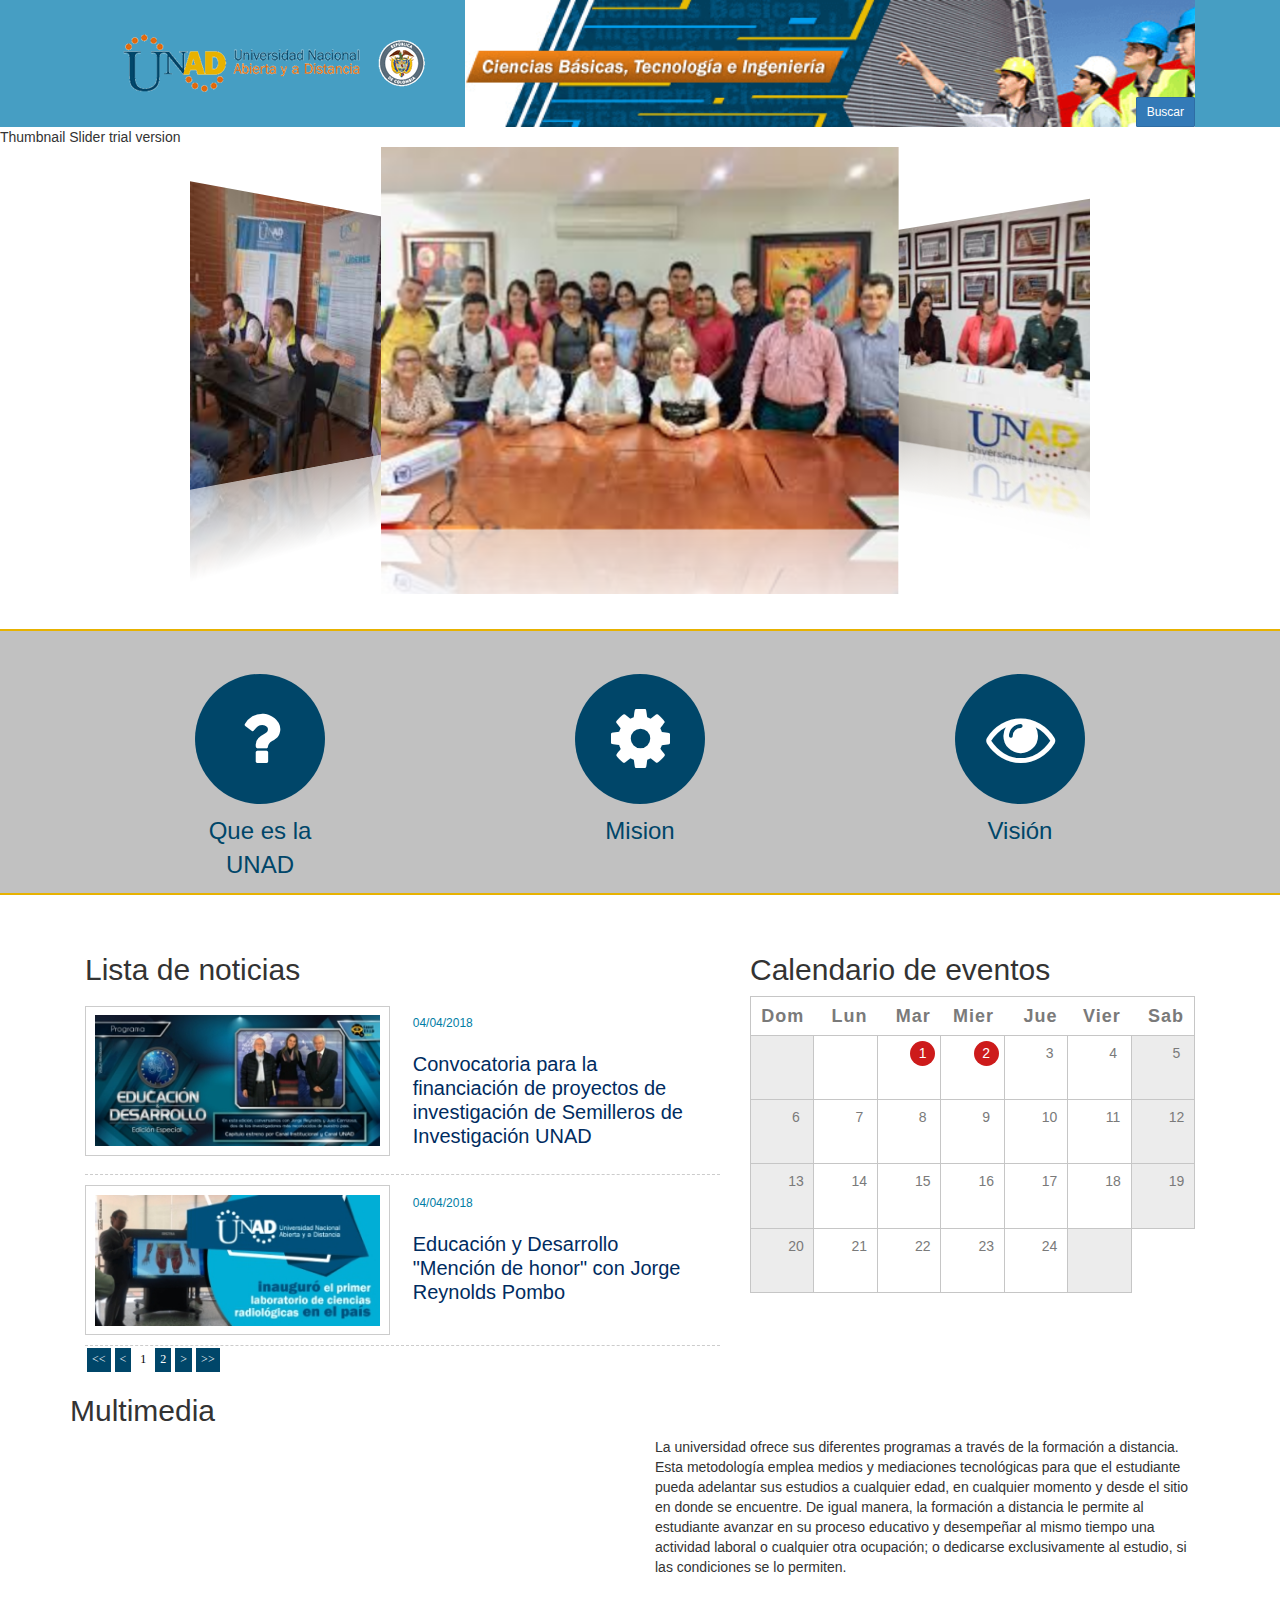
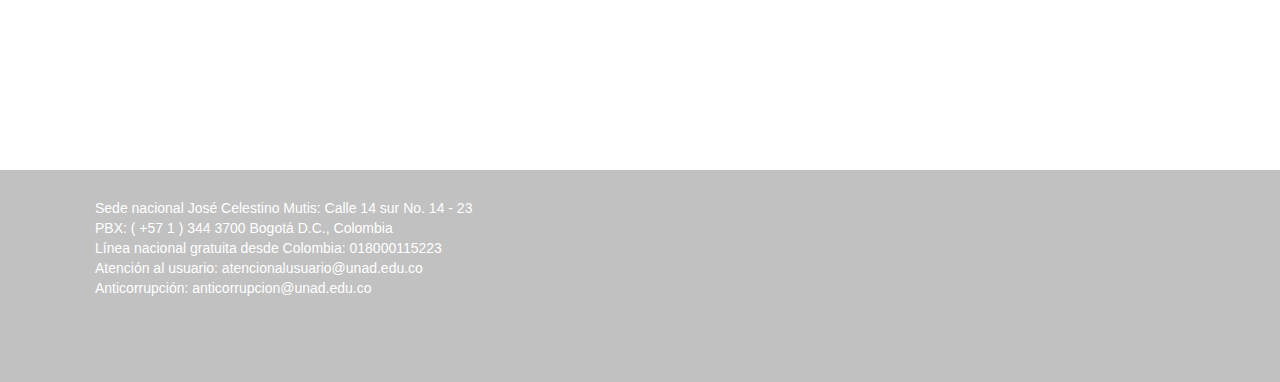
==== index.html @ 23622962 "cargar informacion" ====
﻿<!DOCTYPE html>
<html lang="en">

  <head>

    <meta charset="utf-8">
    <meta name="viewport" content="width=device-width, initial-scale=1, shrink-to-fit=no">
    <meta name="description" content="">
    <meta name="author" content="">
     <link rel="icon" href="img/favicon.ico">

    <link href="css/bootstrap.min.css" rel="stylesheet" />
    <link href="css/thumbnail-slider.css" rel="stylesheet" />
    <link href="css/style.css" rel="stylesheet" />

      <link href="css/cakendario.css" rel="stylesheet" />
    <link href="css/font-awesome.min.css" rel="stylesheet" />      
    <title>Unad informacion</title>
      
       
  </head>
 
  <body class="">
      <section class="encabezado">
          <div class="container">
              <div class="col-md-4">
                  <img src="img/logoUNAD.png" />
              </div>
              <div class="col-md-8">
                  <div class="cienciasB">
                      <div class="buscador">
                          <div class="search">
                              <input type="text" class="form-control input-sm" maxlength="64" placeholder="Buscar" />
                              <button type="submit" class="btn btn-primary btn-sm">Buscar</button>
                          </div>
                      </div>

                  </div>
                 
              </div>
          </div>
      </section> 
      <div id="thumbnail-slider">
          <div class="inner">
              <ul>
                  <li>
                      <a class="thumb" href="img/2.jpg"></a>                      
                  </li>
                  <li>
                      <a class="thumb" href="img/11.jpg"></a>
                  </li>
                  <li>
                      <a class="thumb" href="img/5.jpg"></a>
                  </li>
                  <li>
                      <a class="thumb" href="img/8.jpg"></a>
                  </li>                  
              </ul>
          </div>
      </div>
      <div class="accesosRapidos">
        <div class="container">
            <div class="col-md-4">
                <div class="item">
                    <div class="circulos">
                        <i class="fa fa-question"></i>
                    </div>
                    <span>Que es la UNAD</span>
                </div>
            </div>
            <div class="col-md-4">
                <div class="item">
                    <div class="circulos">
                        <i class="fa fa-cog"></i>
                    </div>
                    <span>Mision</span>
                </div>
            </div>
            <div class="col-md-4">
                <div class="item">
                    <div class="circulos">
                        <i class="fa fa-eye"></i>
                    </div>
                    <span>Visión</span>
                </div>
            </div>

        </div>
      </div>
      <div class="noticias">
          <div class="container">
           
              <div class="col-md-7">
                  <h2>Lista de noticias</h2>
                  <div id="paging_container2" class="">
                      <ul class="alt_content content">
                              <li class="dfwp-item">
                                  <div class="item-paginado">
                                      <a class="link-img-container" href="">
                                          <img src="img/3.jpg" />

                                      </a>
                                      <div class="desc-item-paginate">
                                          <span class="date-item-pag">04/04/2018</span>
                                          <a href="">
                                              <h2 class="title-article">Convocatoria para la financiación de proyectos de investigación de Semilleros de Investigación UNAD</h2>
                                          </a>
                                      </div>
                                  </div>
                              </li>
                              <li class="dfwp-item">
                                  <div class="item-paginado">
                                      <a class="link-img-container" href="">
                                          <img src="img/1.jpg" />

                                      </a>
                                      <div class="desc-item-paginate">
                                          <span class="date-item-pag">04/04/2018</span>
                                          <a href="">
                                              <h2 class="title-article">Educación y Desarrollo "Mención de honor" con Jorge Reynolds Pombo</h2>
                                          </a>
                                      </div>
                                  </div>
                              </li>
                          <li class="dfwp-item">
                              <div class="item-paginado">
                                  <a class="link-img-container" href="">
                                      <img src="img/6.jpg" />

                                  </a>
                                  <div class="desc-item-paginate">
                                      <span class="date-item-pag">04/04/2018</span>
                                      <a href="">
                                          <h2 class="title-article">Educación y Desarrollo "Mención de Honor" a Hernando Bernal Alarcón - Segundo capítulo</h2>
                                      </a>
                                  </div>
                              </div>
                          </li>
                          </ul>                      
                   <div class="page_navigation"></div>
               

                  </div>
                
              </div>
              <div class="col-md-5">
                  <h2>Calendario de eventos</h2>
                  <section id="modal">
                      <div class="wrapper">
                          <div class="content">
                              <div class="close"></div>
                              <div class="box"></div>
                          </div>
                      </div>
                  </section>
                  <section id="calendar" class="collectonme">
                      <div id="day-labels">
                          <div class="label">Dom</div>
                          <div class="label">Lun</div>
                          <div class="label">Mar</div>
                          <div class="label">Mier</div>
                          <div class="label">Jue</div>
                          <div class="label">Vier</div>
                          <div class="label">Sab</div>
                      </div>
                      <div id="one" class="week">
                          <div class="day noDate"></div>
                          <div class="day noDate"></div>
                          <div class="day">
                              <span class="date today">1</span>
                              <div class="surprise">
                                  <h2>Dias de evento</h2>
                                  <p>Descripcción evento</p>
                                  <a class="button" href="/" target="_blank">ver Evento</a>
                              </div>

                          </div>
                          <div class="day">
                              <span class="date today">2</span>
                              <div class="surprise">
                                  <h2>Dias de evento</h2>
                                  <p>Descripcción evento</p>
                                  <a class="button" href="/" target="_blank">Ver Evento</a>
                              </div>
                          </div>
                          <div class="day">
                              <span class="date">3</span>                            
                          </div>
                          <div class="day">
                              <span class="date">4</span>
                             
                          </div>
                          <div class="day">
                              <span class="date">5</span>                             
                          </div>
                      </div>
                      <div id="two" class="week">
                          <div class="day">
                              <span class="date">6</span>
                              <div class="surprise">
                                  <h2>Dias de evento</h2>
                                  <p>Descripcción evento</p>
                                  <a class="button" href="/" target="_blank">Ver Evento</a>
                              </div>
                          </div>
                          <div class="day">
                              <span class="date">7</span>
                              
                          </div>
                          <div class="day">
                              <span class="date">8</span>                             
                          </div>
                          <div class="day">
                              <span class="date">9</span>
                              <div class="surprise">
                                  <h2>Dias de evento</h2>
                                  <p>Descripcción evento</p>
                                  <a class="button" href="/" target="_blank">Ver Evento</a>
                              </div>
                          </div>
                          <div class="day">
                              <span class="date">10</span>
                              <div class="surprise">
                                  <h2>Dias de evento</h2>
                                  <p>Descripcción evento</p>
                                  <a class="button" href="/" target="_blank">Ver Evento</a>
                              </div>
                          </div>
                          <div class="day">
                              <span class="date">11</span>
                             
                          </div>
                          <div class="day">
                              <span class="date">12</span>
                            
                          </div>
                      </div>
                      <div id="three" class="week">
                          <div class="day">
                              <span class="date">13</span>
                             
                          </div>
                          <div class="day">
                              <span class="date">14</span>
                           
                          </div>
                          <div class="day">
                              <span class="date">15</span>
                            
                          </div>
                          <div class="day">
                              <span class="date">16</span>                             
                          </div>
                          <div class="day">
                              <span class="date">17</span>
                              <div class="surprise">
                                  <h2>Dias de evento</h2>
                                  <p>Descripcción evento</p>
                                  <a class="button" href="/" target="_blank">Ver Evento</a>
                              </div>
                          </div>
                          <div class="day">
                              <span class="date">18</span>
                            
                          </div>
                          <div class="day">
                              <span class="date">19</span>
                             
                          </div>
                      </div>
                      <div id="four" class="week">
                          <div class="day">
                              <span class="date">20</span>
                            
                          </div>
                          <div class="day">
                              <span class="date">21</span>
                          </div>
                          <div class="day">
                              <span class="date">22</span>
                          </div>
                          <div class="day">
                              <span class="date">23</span>
                          </div>
                          <div class="day">
                              <span class="date">24</span>
                          </div>
                         
                          <div class="day noDate"></div>
                      </div>
                  </section>
                  <div id="bottom" class="collectonme"></div>
              </div>
          </div>
      </div>

      <section class="video">
          <div class="container">

              <div class="video">
                  <h2>Multimedia</h2>
                  <div class="col-md-6">                     
                      <div class="embed-responsive embed-responsive-16by9">
                          <iframe width="560" height="315" src="https://www.youtube.com/embed/EOxxKouk0tg" frameborder="0" allow="autoplay; encrypted-media" allowfullscreen></iframe>
                      </div>
                  </div>
                  <div class="col-md-6">
                      <div class="embed-responsive embed-responsive-16by9">
                          <p>
                              La universidad ofrece sus diferentes programas a través de la formación a distancia. Esta metodología emplea medios y mediaciones tecnológicas para que el estudiante pueda adelantar sus estudios a cualquier edad, en cualquier momento y desde el sitio en donde se encuentre.

                              De igual manera, la formación a distancia le permite al estudiante avanzar en su proceso educativo y desempeñar al mismo tiempo una actividad laboral o cualquier otra ocupación; o dedicarse exclusivamente al estudio, si las condiciones se lo permiten.
                          </p>
                      </div>
                  </div>
              </div>
          </div>
      </section>
     <footer>
        <div class="container">
           
            <div class="col-md-7">
                <div class="footContactTextES">
                    <p>Sede nacional José Celestino Mutis: Calle 14 sur No. 14 - 23</p>
                    <p>PBX:<a style="color:#FFF;" href="tel:+5713443700"> ( +57 1 ) 344 3700</a> Bogotá D.C., Colombia</p>
                    <p>Línea nacional gratuita desde Colombia: <a style="color:#FFF;" href="tel:018000115223">018000115223</a></p>
                    <p>Atención al usuario: atencionalusuario@unad.edu.co</p>
                    <p>Anticorrupción: anticorrupcion@unad.edu.co</p>
                </div>
            </div>
            <div class="col-md-5">
                <iframe src="https://www.google.com/maps/embed?pb=!1m18!1m12!1m3!1d3977.047825039889!2d-74.09976548584297!3d4.585438243924465!2m3!1f0!2f0!3f0!3m2!1i1024!2i768!4f13.1!3m3!1m2!1s0x8e3f98e1003987bd%3A0xc1c38a35fe03bf87!2sUniversidad+Nacional+Abierta+y+a+Distancia+-+Sede+Jos%C3%A9+Celestino+Mutis!5e0!3m2!1ses!2sco!4v1523311015147" frameborder="0" style="border:0" allowfullscreen></iframe>
            </div>
        </div>
     </footer>

      <script src="js/jquery-1.9.1.js"></script>   
      <script src="js/bootstrap.min.js"></script>
      <script src="js/thumbnail-slider.js"></script>
      <script src="js/jquery.pajinate.js"></script>
      <script src="js/less.js"></script>
      <script>
          $(document).ready(function () {
              $('#paging_container2').pajinate();


          });

          $(document).ready(function () {
              $('#paging_container2').pajinate({
                  items_per_page : 2,
                  nav_label_first: '<<',
                  nav_label_last: '>>',
                  nav_label_prev: '<',
                  nav_label_next: '>'
              });
          });




          var d = new Date();
          var todaysDate = d.getDate();
          var target = $('#calendar .week .day .date');

          target.each(function () {
              var day = $(this).html();
              if (todaysDate == day) {
                  $(this).addClass('today');
              }
              if (todaysDate < day) {
                  $(this).parent().addClass('future');
              }
              if (todaysDate >= day) {
                  $(this).parent().addClass('past')
              }
          });

          // handle clicks on days

          $('.day').click(function () {
              if ($(this).hasClass('future')) {
                  $('#modal').addClass('active');
                  $('#modal .wrapper .content .box').html("<h2>Naughty, naughty.</h2> <p>You can't look early! Check back on that day to see what I've left for you.</p>");
              }
              if ($(this).hasClass('past')) {
                  var content = $(this).children('.surprise').html();
                  $('#modal').addClass('active');
                  $('#modal .wrapper .content .box').html('');
                  $('#modal .wrapper .content .box').html(content);
              }
          })

          // close modal

          $('.close').click(function () {
              var ultimateParent = $(this).parent().parent().parent();
              ultimateParent.addClass('moveOut');
              setTimeout(function () {
                  ultimateParent.removeClass('moveOut').removeClass('active');
              }, 250);
          })

          // snow effect customizations

          $(document).snowfall({ flakeCount: 100, collection: '.collectonme', maxSpeed: 10 });
      </script>
      
</body>

</html>
---- css/thumbnail-slider.css ----
/* http://www.menucool.com/jquery-slider */

#thumbnail-slider {
    margin:0 auto; /*center-aligned*/
    width:100%;
    max-width:900px;
    padding:0;
    box-sizing:border-box;
    position:relative;
    -webkit-user-select: none;
    user-select:none;
}

#thumbnail-slider div.inner {    
    /*the followings should not be changed */
    position:relative;
    overflow:hidden;
    padding:0;
    margin:0;
}
 
#thumbnail-slider div.inner ul {    
    /*the followings should not be changed */
    white-space:nowrap;
    position:relative;
    left:0; top:0;
    list-style:none;
    font-size:0;
    padding:0;
    margin:0;
    float:left!important;
    width:auto!important;
    height:auto!important;
}

#thumbnail-slider ul li {
    display:inline-block;
    margin-top:20px;
    margin-bottom:90px;
    margin-left:-30px; margin-right:-30px; /* Spacing between thumbs*/
    -webkit-transform:scale(0.9);
    transform:scale(0.9); /*Note: The scale down will increase the spacing between slides. You can set negative margins as did above to roll back the spacing. */
    -webkit-transition:-webkit-transform 0.5s;
    transition:transform 0.5s;
    box-sizing:content-box;
    text-align:center;
    vertical-align:middle;
    padding:0;
    position:relative;
    list-style:none;
    backface-visibility:hidden;
    
	/*-webkit-filter: grayscale(100%);
	filter: grayscale(100%);*/
    
}

#thumbnail-slider ul li.active {
    -webkit-transform:scale(1.15); 
    transform:scale(1.15); /*Note: if scale is greater than 1, the margin-top and margin-bottom in the selector "#thumbnail-slider li" must be set with a sufficient value so the enlarged image will be shown within the margins.*/
    background-color:transparent;
    
	/*-webkit-filter: initial;
	filter: initial;*/
}

#thumbnail-slider .thumb {
    width:100%;
    height: 100%;
    background-size:contain;
    background-repeat:no-repeat;
    background-position:center center;
    display:block;
    position:absolute;
    font-size:0;
    cursor:inherit;
    -webkit-box-reflect: below 0px -webkit-gradient(linear, left top, left bottom, from(transparent), color-stop(70%, transparent), to(rgba(255,255,255,0.4)));
    transition:all linear 0.4s;
}


/*-- Start 3D --*/
    #thumbnail-slider .thumb {
        -webkit-transform: perspective(500px) translateX(1px) translateZ(-30px) rotateY(30deg);
        transform: perspective(500px) translateX(1px) translateZ(-30px) rotateY(30deg);
    }

    #thumbnail-slider .active .thumb {
        -webkit-transform: translateX(0px) translateZ(0px) rotateY(0deg); 
        transform: translateX(0px) translateZ(0px) rotateY(0deg); 
    }

    #thumbnail-slider li.active ~ li .thumb {
        -webkit-transform: perspective(500px) translateX(-1px) translateZ(-30px) rotateY(-30deg); 
        transform: perspective(500px) translateX(-1px) translateZ(-30px) rotateY(-30deg); 
    }
/*-- End 3D --*/

/* --------- navigation controls ------- */   
/* The nav id should be: slider id + ("-prev", "-next", and "-pause-play") */

#thumbnail-slider-pause-play {display:none;} /*.pause*/
#thumbnail-slider-prev, #thumbnail-slider-next {display:none;}
---- css/style.css ----
﻿#search {
    float: right;
    margin-top: 9px;
    width: 250px;
}

.search {
   bottom: 5px;
    padding: 5px 0;
    width: 230px;
    height: 30px;
    position: absolute;
    right: 15px;
    line-height: 22px;
}

    .search input {
        position: absolute;
        width: 0px;
        float: Left;
        margin-left: 210px;
        -webkit-transition: all 0.7s ease-in-out;
        -moz-transition: all 0.7s ease-in-out;
        -o-transition: all 0.7s ease-in-out;
        transition: all 0.7s ease-in-out;
        height: 30px;
        line-height: 18px;
        padding: 0 2px 0 2px;
        border-radius:1px;
    }

        .search:hover input, .search input:focus {
            width: 200px;
            margin-left: 0px;
        }

.btn {
    height: 30px;
    position: absolute;
    right: 0;
    top: 5px;
    border-radius:1px;
}


section.encabezado {
    background: #469ec3;
}

section.encabezado img {
    padding: 30px;
}
section.encabezado .buscador {
    padding: 30px;
}

section.encabezado .cienciasB{
background-image: url('../img/superiorcienciasbasicas_1_1.png');
    background-position: center left;
    background-repeat: no-repeat;
    background-size: cover;
        background-size: cover;
    height: 127px;
}


.accesosRapidos .container .item {
    width: 50%;
    margin: 0 auto;
}


.accesosRapidos .container .item .circulos {
    width: 130px;
    height: 130px;
    background: #004669;
    border-radius: 50%;
    color: #fff;
    margin: 0 auto;
}
.accesosRapidos .container .item .circulos:hover{
    background:#e7b200;
}
.accesosRapidos .container .item i.fa {
   font-size: 69px;
    margin: 0 auto;
    display: block;
    text-align: center;
    top: 30px;
    position: relative;
}

.accesosRapidos .container .item i.fa:hover {
    -webkit-transform: scale(1.3);
    -ms-transform: scale(1.3);
    transform: scale(1.3);
}

.accesosRapidos .container .item span {
      font-size: 24px;
    margin: 0 auto;
    display: block;
    text-align: center;
    color: #004669;
    padding: 10px 0px;
}
.accesosRapidos .container .item span:hover{
    color: #e7b200;
}


.accesosRapidos {
    padding: 43px 0px 0px 0px;
    background: #c1c1c1;
    margin-bottom: 38px;
    border-top: 2px solid #e7b200;
    border-bottom: 2px solid #e7b200;
    margin-top: 35px;
}

/**********************Noticias**********************/
ul.alt_content {
    margin: 0px;
    padding: 0px;
        list-style: none;
}
  

.item-paginado {
    width: 100%;
    border-bottom: dashed 1pt #ccc;
    padding: 10px 0%;
}

a.link-img-container {
    width:48%;
    display: inline-block;
    vertical-align: top;
    padding: 1%;
    border: solid #ccc 1pt;
    position: relative;
    height: 150px;
    max-height: 150px;
    overflow: hidden;
}

a.link-img-container img {
    max-width: 94%;
    max-height: 94%;
    position: absolute;
    margin: auto;
    left: 0;
    right: 0;
    top: 0;
    bottom: 0;
}

.desc-item-paginate {
    width: 50%;
    display: inline-block;
    padding: 1% 3%;
}

.desc-item-paginate span.date-item-pag {
    color: #007DA5;
    font-size: 12px;
}

h2.title-article {
    font-size: 20px;
    width: 100%;
    display: block;
    line-height: 1.2;
    color: #002C5F;
}


.page_navigation , .alt_page_navigation{
	padding-bottom: 10px;
}

.page_navigation a, .alt_page_navigation a{
	padding:3px 5px;
	margin:2px;
	color:white;
	text-decoration:none;
	float: left;
	font-family: Tahoma;
	font-size: 12px;
	background-color:#004669;
}
.active_page{
	background-color:white !important;
	color:black !important;
}	
/**************************************************/
footer {
    background: #c1c1c1;
        margin-top: 30px;
}

.footContactTextES p {
    margin: 0px;
    color: #fff;
    font-weight: 500;
}

.footContactTextES {
    padding: 28px 10px;
}

footer iframe {
    width: 100%;
    height: 207px;
    padding: 20px;
}
---- css/cakendario.css ----
﻿#modal {
  position: fixed;
  z-index: 1;
  top: -100%;
  left: 0;
  height: 100%;
  width: 100%;
  background: rgba(48, 93, 212, 0.9);
}
#modal .wrapper {
  height: 100%;
  width: 100%;
  display: table;
}
#modal .wrapper .content {
  display: table-cell;
  vertical-align: middle;
  position: relative;
  height: 100%;
  width: 100%;
}
#modal .wrapper .content .close {
  position: absolute;
  height: 50px;
  width: 50px;
  top: 15px;
  right: 15px;
  transform: rotate(45deg);
}
#modal .wrapper .content .close:before {
  content: '';
  display: block;
  position: absolute;
  left: 50%;
  margin-left: -1px;
  height: 0%;
  width: 2px;
  background: rgba(255, 255, 255, 0.7);
}
#modal .wrapper .content .close:after {
  content: '';
  display: block;
  position: absolute;
  top: 50%;
  margin-top: -1px;
  width: 0%;
  height: 2px;
  background: rgba(255, 255, 255, 0.7);
}
#modal .wrapper .content .box {
  padding: 50px;
  width: 500px;
  max-width: 100%;
  background: white;
  border-radius: 5px;
  margin: 0 auto;
  transform: scale(0);
}
#modal .wrapper .content .box h2 {
  font-size: 25px;
  line-height: 35px;
  font-weight: 300;
  margin-bottom: 25px;
}
#modal .wrapper .content .box p {
  font-size: 16px;
  line-height: 22px;
  margin-bottom: 25px;
}
#modal .wrapper .content .box p:last-of-type {
  margin-bottom: 0;
}
#modal .wrapper .content .box a.button {
  display: inline-block;
  padding: 15px;
  color: white;
  text-decoration: none;
  background-color: #305dd4;
  border-radius: 5px;
  margin-top: 25px;
  box-shadow: inset 0 0 0 #1b3883;
  transition: .25s ease-in-out;
}
#modal .wrapper .content .box a.button:hover {
  box-shadow: inset 500px 0 0 #1b3883;
}
#modal.active {
  top: 0%;
  animation: fadeIn .25s ease-in-out;
}
#modal.active.moveOut {
  animation: fadeOut .25s ease-in-out;
}
#modal.active .wrapper .content .box {
  -webkit-animation: scaleUp 750ms .25s linear both;
  animation: scaleUp 750ms .25s linear both;
}
#modal.active .wrapper .content .close:before {
  height: 100%;
  transition: .25s .5s ease-in-out;
}
#modal.active .wrapper .content .close:after {
  width: 100%;
  transition: .25s .25s ease-in-out;
}
#modal.active .wrapper .content .close:hover {
  cursor: pointer;
}
#modal.active .wrapper .content .close:hover:before, #modal.active .wrapper .content .close:hover:after {
  transition: .25s 0s ease-in-out;
  background: white;
}

#calendar {
  width: 800px;
  max-width: 100%;
  margin: 0 auto;
  border-top: 1px solid #c6c6c6;
  border-left: 1px solid #c6c6c6;
  position: relative;
  z-index: 0;
}
#calendar #day-labels {
  width: 100%;
  border-bottom: 1px solid #c6c6c6;
  border-right: 1px solid #c6c6c6;
  overflow: auto;
}
#calendar #day-labels .label {
  width: 14.285714286%;
  float: left;
  text-align: right;
  padding: 10px;
  font-size: 18px;
  letter-spacing: 1px;
  color: #7a7a7a;
  background: rgba(255, 255, 255, 0.95);
}
#calendar .week {
  width: 100%;
  overflow: hidden;
}
#calendar .week .day {
  width: 14.285714286%;
  padding-bottom: 14.285714286%;
  border-right: 1px solid #c6c6c6;
  border-bottom: 1px solid #c6c6c6;
  height: 0px;
  float: left;
  position: relative;
  background: rgba(255, 255, 255, 0.95);
}
#calendar .week .day .date {
  display: block;
  position: absolute;
  top: 5px;
  right: 5px;
  border-radius: 100%;
  height: 25px;
  width: 25px;
  text-align: center;
  line-height: 25px;
  font-size: 14px;
  color: #7a7a7a;
}
#calendar .week .day .date.today {
  color: white;
  background: #cd1b1b;
}
#calendar .week .day .surprise {
  display: none;
}
#calendar .week .day#christmas-day {
  text-align: center;
}
#calendar .week .day#christmas-day svg {
  height: 100%;
  fill: #348834;
}
#calendar .week .day#christmas-day:hover svg {
  fill: #cfdef4;
}
#calendar .week .day.past {
  background-image: url(http://www.designcouch.com/assets/images/christmaspresent11.svg);
  background-size: 30%;
  background-repeat: no-repeat;
  background-position: center center;
}
#calendar .week .day.past#christmas-day {
  background-image: none;
}
#calendar .week .day:first-of-type, #calendar .week .day:last-of-type {
  background-color: rgba(235, 235, 235, 0.95);
}
#calendar .week .day:first-of-type.noDate:hover, #calendar .week .day:last-of-type.noDate:hover {
  background-color: rgba(235, 235, 235, 0.95);
  cursor: default;
}
#calendar .week .day:hover {
  background-color: #305dd4;
  cursor: pointer;
}
#calendar .week .day:hover.noDate {
  background: rgba(255, 255, 255, 0.95);
  cursor: default;
}
#calendar .week .day:hover .date {
  color: #cfdef4;
}
#calendar .week .day:hover .date.today {
  background: #cfdef4;
  color: #305dd4;
}

#bottom {
  position: fixed !important;
  height: 0;
  width: 100%;
  bottom: 0;
  left: 0;
}

@keyframes fadeIn {
  0% {
    top: 0%;
    opacity: 0;
  }
  100% {
    opacity: 1;
  }
}
@keyframes fadeOut {
  0% {
    opacity: 1;
  }
  100% {
    opacity: 0;
  }
}
@-webkit-keyframes scaleUp {
  0% {
    -webkit-transform: matrix3d(0, 0, 0, 0, 0, 0, 0, 0, 0, 0, 1, 0, 0, 0, 0, 1);
    transform: matrix3d(0, 0, 0, 0, 0, 0, 0, 0, 0, 0, 1, 0, 0, 0, 0, 1);
  }
  3.2% {
    -webkit-transform: matrix3d(0.345, 0.098, 0, 0, 0.065, 0.345, 0, 0, 0, 0, 1, 0, 0, 0, 0, 1);
    transform: matrix3d(0.345, 0.098, 0, 0, 0.065, 0.345, 0, 0, 0, 0, 1, 0, 0, 0, 0, 1);
  }
  4.5% {
    -webkit-transform: matrix3d(0.485, 0.163, 0, 0, 0.107, 0.485, 0, 0, 0, 0, 1, 0, 0, 0, 0, 1);
    transform: matrix3d(0.485, 0.163, 0, 0, 0.107, 0.485, 0, 0, 0, 0, 1, 0, 0, 0, 0, 1);
  }
  6.41% {
    -webkit-transform: matrix3d(0.673, 0.242, 0, 0, 0.158, 0.673, 0, 0, 0, 0, 1, 0, 0, 0, 0, 1);
    transform: matrix3d(0.673, 0.242, 0, 0, 0.158, 0.673, 0, 0, 0, 0, 1, 0, 0, 0, 0, 1);
  }
  9.01% {
    -webkit-transform: matrix3d(0.88, 0.288, 0, 0, 0.188, 0.88, 0, 0, 0, 0, 1, 0, 0, 0, 0, 1);
    transform: matrix3d(0.88, 0.288, 0, 0, 0.188, 0.88, 0, 0, 0, 0, 1, 0, 0, 0, 0, 1);
  }
  12.71% {
    -webkit-transform: matrix3d(1.064, 0.241, 0, 0, 0.159, 1.064, 0, 0, 0, 0, 1, 0, 0, 0, 0, 1);
    transform: matrix3d(1.064, 0.241, 0, 0, 0.159, 1.064, 0, 0, 0, 0, 1, 0, 0, 0, 0, 1);
  }
  13.51% {
    -webkit-transform: matrix3d(1.087, 0.221, 0, 0, 0.146, 1.087, 0, 0, 0, 0, 1, 0, 0, 0, 0, 1);
    transform: matrix3d(1.087, 0.221, 0, 0, 0.146, 1.087, 0, 0, 0, 0, 1, 0, 0, 0, 0, 1);
  }
  17.92% {
    -webkit-transform: matrix3d(1.139, 0.105, 0, 0, 0.07, 1.139, 0, 0, 0, 0, 1, 0, 0, 0, 0, 1);
    transform: matrix3d(1.139, 0.105, 0, 0, 0.07, 1.139, 0, 0, 0, 0, 1, 0, 0, 0, 0, 1);
  }
  18.92% {
    -webkit-transform: matrix3d(1.137, 0.082, 0, 0, 0.055, 1.137, 0, 0, 0, 0, 1, 0, 0, 0, 0, 1);
    transform: matrix3d(1.137, 0.082, 0, 0, 0.055, 1.137, 0, 0, 0, 0, 1, 0, 0, 0, 0, 1);
  }
  25.23% {
    -webkit-transform: matrix3d(1.075, -0.001, 0, 0, -0.001, 1.075, 0, 0, 0, 0, 1, 0, 0, 0, 0, 1);
    transform: matrix3d(1.075, -0.001, 0, 0, -0.001, 1.075, 0, 0, 0, 0, 1, 0, 0, 0, 0, 1);
  }
  29.03% {
    -webkit-transform: matrix3d(1.032, -0.015, 0, 0, -0.01, 1.032, 0, 0, 0, 0, 1, 0, 0, 0, 0, 1);
    transform: matrix3d(1.032, -0.015, 0, 0, -0.01, 1.032, 0, 0, 0, 0, 1, 0, 0, 0, 0, 1);
  }
  31.43% {
    -webkit-transform: matrix3d(1.012, -0.017, 0, 0, -0.011, 1.012, 0, 0, 0, 0, 1, 0, 0, 0, 0, 1);
    transform: matrix3d(1.012, -0.017, 0, 0, -0.011, 1.012, 0, 0, 0, 0, 1, 0, 0, 0, 0, 1);
  }
  34.63% {
    -webkit-transform: matrix3d(0.994, -0.014, 0, 0, -0.01, 0.994, 0, 0, 0, 0, 1, 0, 0, 0, 0, 1);
    transform: matrix3d(0.994, -0.014, 0, 0, -0.01, 0.994, 0, 0, 0, 0, 1, 0, 0, 0, 0, 1);
  }
  40.14% {
    -webkit-transform: matrix3d(0.985, -0.007, 0, 0, -0.005, 0.985, 0, 0, 0, 0, 1, 0, 0, 0, 0, 1);
    transform: matrix3d(0.985, -0.007, 0, 0, -0.005, 0.985, 0, 0, 0, 0, 1, 0, 0, 0, 0, 1);
  }
  56.46% {
    -webkit-transform: matrix3d(1, 0.001, 0, 0, 0.001, 1, 0, 0, 0, 0, 1, 0, 0, 0, 0, 1);
    transform: matrix3d(1, 0.001, 0, 0, 0.001, 1, 0, 0, 0, 0, 1, 0, 0, 0, 0, 1);
  }
  62.36% {
    -webkit-transform: matrix3d(1.002, 0.001, 0, 0, 0, 1.002, 0, 0, 0, 0, 1, 0, 0, 0, 0, 1);
    transform: matrix3d(1.002, 0.001, 0, 0, 0, 1.002, 0, 0, 0, 0, 1, 0, 0, 0, 0, 1);
  }
  81.48% {
    -webkit-transform: matrix3d(1, 0, 0, 0, 0, 1, 0, 0, 0, 0, 1, 0, 0, 0, 0, 1);
    transform: matrix3d(1, 0, 0, 0, 0, 1, 0, 0, 0, 0, 1, 0, 0, 0, 0, 1);
  }
  84.68% {
    -webkit-transform: matrix3d(1, 0, 0, 0, 0, 1, 0, 0, 0, 0, 1, 0, 0, 0, 0, 1);
    transform: matrix3d(1, 0, 0, 0, 0, 1, 0, 0, 0, 0, 1, 0, 0, 0, 0, 1);
  }
  100% {
    -webkit-transform: matrix3d(1, 0, 0, 0, 0, 1, 0, 0, 0, 0, 1, 0, 0, 0, 0, 1);
    transform: matrix3d(1, 0, 0, 0, 0, 1, 0, 0, 0, 0, 1, 0, 0, 0, 0, 1);
  }
}
@keyframes scaleUp {
  0% {
    -webkit-transform: matrix3d(0, 0, 0, 0, 0, 0, 0, 0, 0, 0, 1, 0, 0, 0, 0, 1);
    transform: matrix3d(0, 0, 0, 0, 0, 0, 0, 0, 0, 0, 1, 0, 0, 0, 0, 1);
  }
  3.2% {
    -webkit-transform: matrix3d(0.345, 0.098, 0, 0, 0.065, 0.345, 0, 0, 0, 0, 1, 0, 0, 0, 0, 1);
    transform: matrix3d(0.345, 0.098, 0, 0, 0.065, 0.345, 0, 0, 0, 0, 1, 0, 0, 0, 0, 1);
  }
  4.5% {
    -webkit-transform: matrix3d(0.485, 0.163, 0, 0, 0.107, 0.485, 0, 0, 0, 0, 1, 0, 0, 0, 0, 1);
    transform: matrix3d(0.485, 0.163, 0, 0, 0.107, 0.485, 0, 0, 0, 0, 1, 0, 0, 0, 0, 1);
  }
  6.41% {
    -webkit-transform: matrix3d(0.673, 0.242, 0, 0, 0.158, 0.673, 0, 0, 0, 0, 1, 0, 0, 0, 0, 1);
    transform: matrix3d(0.673, 0.242, 0, 0, 0.158, 0.673, 0, 0, 0, 0, 1, 0, 0, 0, 0, 1);
  }
  9.01% {
    -webkit-transform: matrix3d(0.88, 0.288, 0, 0, 0.188, 0.88, 0, 0, 0, 0, 1, 0, 0, 0, 0, 1);
    transform: matrix3d(0.88, 0.288, 0, 0, 0.188, 0.88, 0, 0, 0, 0, 1, 0, 0, 0, 0, 1);
  }
  12.71% {
    -webkit-transform: matrix3d(1.064, 0.241, 0, 0, 0.159, 1.064, 0, 0, 0, 0, 1, 0, 0, 0, 0, 1);
    transform: matrix3d(1.064, 0.241, 0, 0, 0.159, 1.064, 0, 0, 0, 0, 1, 0, 0, 0, 0, 1);
  }
  13.51% {
    -webkit-transform: matrix3d(1.087, 0.221, 0, 0, 0.146, 1.087, 0, 0, 0, 0, 1, 0, 0, 0, 0, 1);
    transform: matrix3d(1.087, 0.221, 0, 0, 0.146, 1.087, 0, 0, 0, 0, 1, 0, 0, 0, 0, 1);
  }
  17.92% {
    -webkit-transform: matrix3d(1.139, 0.105, 0, 0, 0.07, 1.139, 0, 0, 0, 0, 1, 0, 0, 0, 0, 1);
    transform: matrix3d(1.139, 0.105, 0, 0, 0.07, 1.139, 0, 0, 0, 0, 1, 0, 0, 0, 0, 1);
  }
  18.92% {
    -webkit-transform: matrix3d(1.137, 0.082, 0, 0, 0.055, 1.137, 0, 0, 0, 0, 1, 0, 0, 0, 0, 1);
    transform: matrix3d(1.137, 0.082, 0, 0, 0.055, 1.137, 0, 0, 0, 0, 1, 0, 0, 0, 0, 1);
  }
  25.23% {
    -webkit-transform: matrix3d(1.075, -0.001, 0, 0, -0.001, 1.075, 0, 0, 0, 0, 1, 0, 0, 0, 0, 1);
    transform: matrix3d(1.075, -0.001, 0, 0, -0.001, 1.075, 0, 0, 0, 0, 1, 0, 0, 0, 0, 1);
  }
  29.03% {
    -webkit-transform: matrix3d(1.032, -0.015, 0, 0, -0.01, 1.032, 0, 0, 0, 0, 1, 0, 0, 0, 0, 1);
    transform: matrix3d(1.032, -0.015, 0, 0, -0.01, 1.032, 0, 0, 0, 0, 1, 0, 0, 0, 0, 1);
  }
  31.43% {
    -webkit-transform: matrix3d(1.012, -0.017, 0, 0, -0.011, 1.012, 0, 0, 0, 0, 1, 0, 0, 0, 0, 1);
    transform: matrix3d(1.012, -0.017, 0, 0, -0.011, 1.012, 0, 0, 0, 0, 1, 0, 0, 0, 0, 1);
  }
  34.63% {
    -webkit-transform: matrix3d(0.994, -0.014, 0, 0, -0.01, 0.994, 0, 0, 0, 0, 1, 0, 0, 0, 0, 1);
    transform: matrix3d(0.994, -0.014, 0, 0, -0.01, 0.994, 0, 0, 0, 0, 1, 0, 0, 0, 0, 1);
  }
  40.14% {
    -webkit-transform: matrix3d(0.985, -0.007, 0, 0, -0.005, 0.985, 0, 0, 0, 0, 1, 0, 0, 0, 0, 1);
    transform: matrix3d(0.985, -0.007, 0, 0, -0.005, 0.985, 0, 0, 0, 0, 1, 0, 0, 0, 0, 1);
  }
  56.46% {
    -webkit-transform: matrix3d(1, 0.001, 0, 0, 0.001, 1, 0, 0, 0, 0, 1, 0, 0, 0, 0, 1);
    transform: matrix3d(1, 0.001, 0, 0, 0.001, 1, 0, 0, 0, 0, 1, 0, 0, 0, 0, 1);
  }
  62.36% {
    -webkit-transform: matrix3d(1.002, 0.001, 0, 0, 0, 1.002, 0, 0, 0, 0, 1, 0, 0, 0, 0, 1);
    transform: matrix3d(1.002, 0.001, 0, 0, 0, 1.002, 0, 0, 0, 0, 1, 0, 0, 0, 0, 1);
  }
  81.48% {
    -webkit-transform: matrix3d(1, 0, 0, 0, 0, 1, 0, 0, 0, 0, 1, 0, 0, 0, 0, 1);
    transform: matrix3d(1, 0, 0, 0, 0, 1, 0, 0, 0, 0, 1, 0, 0, 0, 0, 1);
  }
  84.68% {
    -webkit-transform: matrix3d(1, 0, 0, 0, 0, 1, 0, 0, 0, 0, 1, 0, 0, 0, 0, 1);
    transform: matrix3d(1, 0, 0, 0, 0, 1, 0, 0, 0, 0, 1, 0, 0, 0, 0, 1);
  }
  100% {
    -webkit-transform: matrix3d(1, 0, 0, 0, 0, 1, 0, 0, 0, 0, 1, 0, 0, 0, 0, 1);
    transform: matrix3d(1, 0, 0, 0, 0, 1, 0, 0, 0, 0, 1, 0, 0, 0, 0, 1);
  }
}
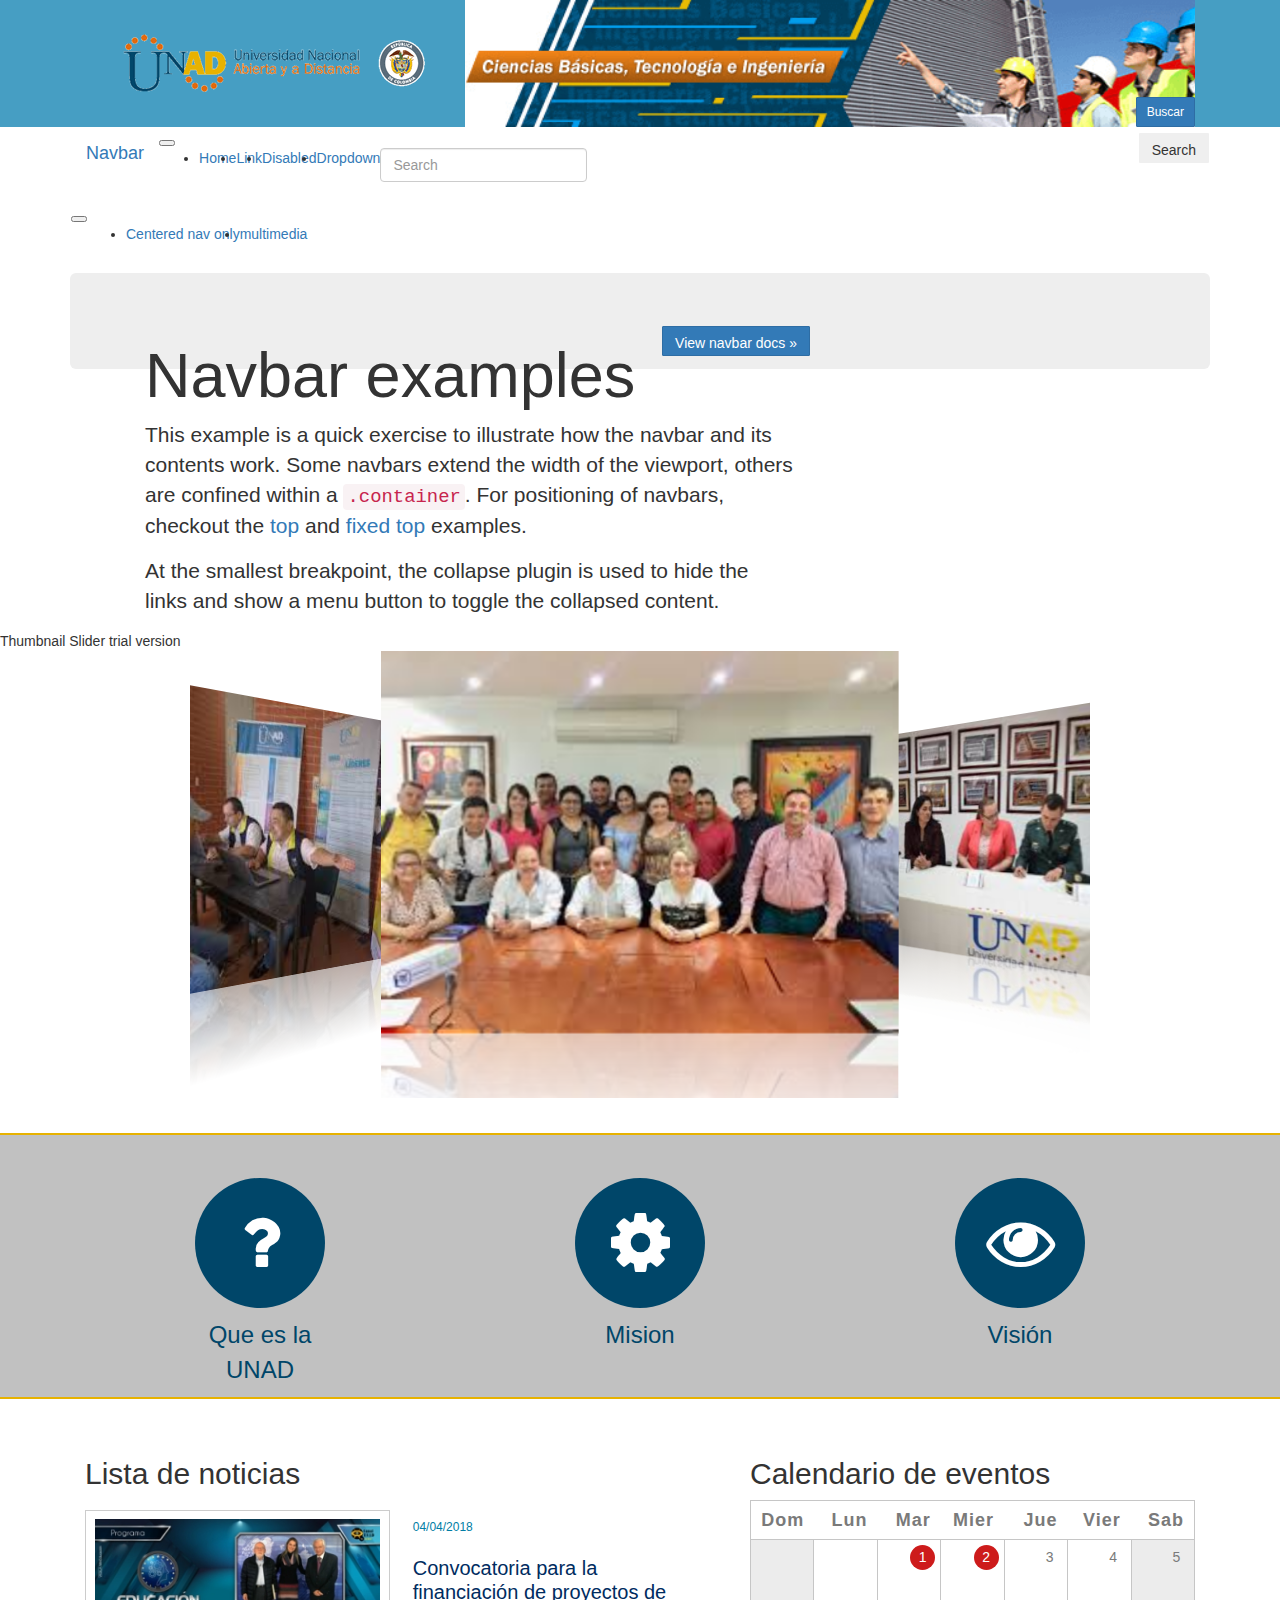
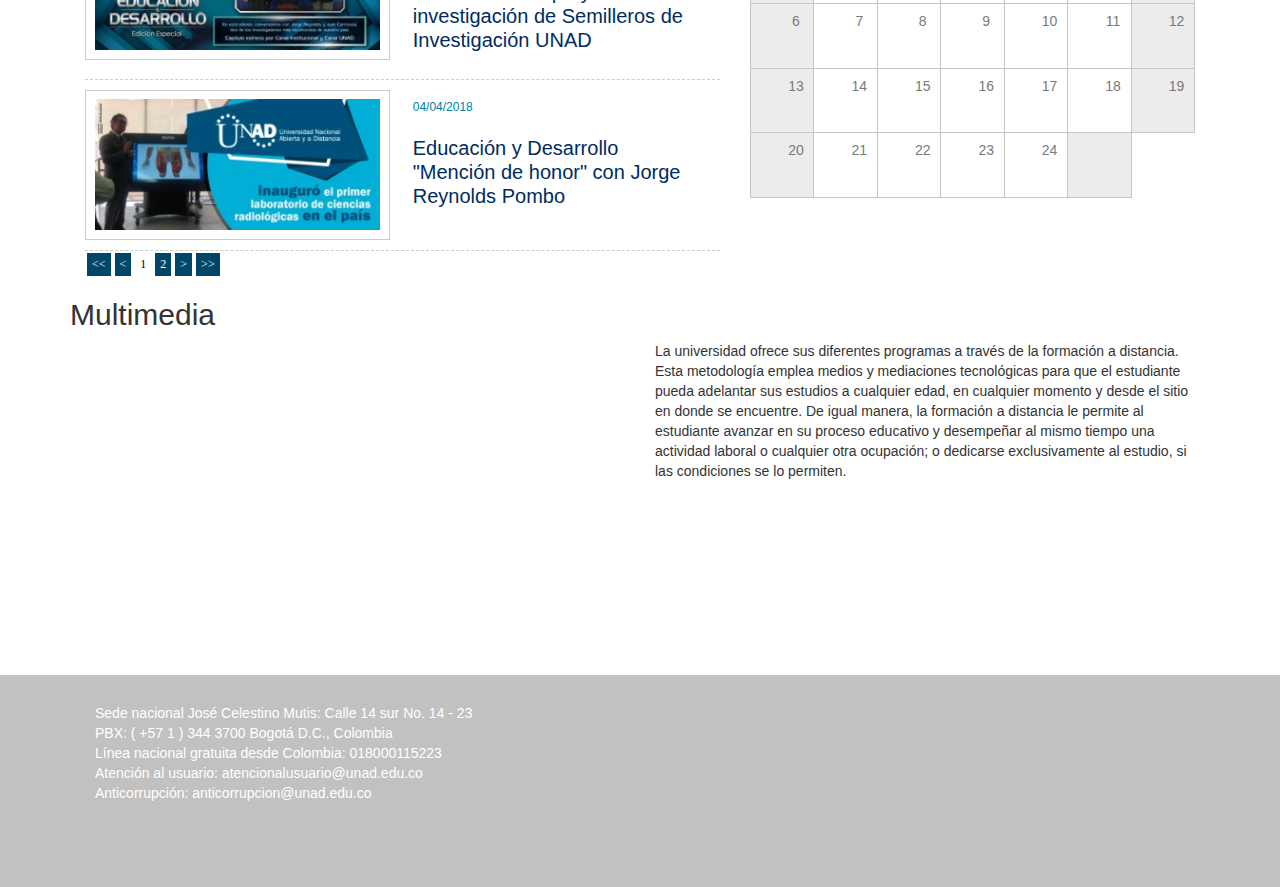
==== commit d9099c93: "add multomedia" ====
--- a/index.html
+++ b/index.html
@@ -40,6 +40,71 @@
               </div>
           </div>
       </section> 
+
+      <div class="container">
+          <nav class="navbar navbar-light bg-faded rounded navbar-toggleable-md">
+              <button class="navbar-toggler navbar-toggler-right" type="button" data-toggle="collapse" data-target="#containerNavbar" aria-controls="containerNavbar" aria-expanded="false" aria-label="Toggle navigation">
+                  <span class="navbar-toggler-icon"></span>
+              </button>
+              <a class="navbar-brand" href="#">Navbar</a>
+
+              <div class="collapse navbar-collapse" id="containerNavbar">
+                  <ul class="navbar-nav mr-auto">
+                      <li class="nav-item active">
+                          <a class="nav-link" href="#">Home <span class="sr-only">(current)</span></a>
+                      </li>
+                      <li class="nav-item">
+                          <a class="nav-link" href="#">Link</a>
+                      </li>
+                      <li class="nav-item">
+                          <a class="nav-link disabled" href="#">Disabled</a>
+                      </li>
+                      <li class="nav-item dropdown">
+                          <a class="nav-link dropdown-toggle" href="http://example.com" id="dropdown04" data-toggle="dropdown" aria-haspopup="true" aria-expanded="false">Dropdown</a>
+                          <div class="dropdown-menu" aria-labelledby="dropdown04">
+                              <a class="dropdown-item" href="#">Action</a>
+                              <a class="dropdown-item" href="#">Another action</a>
+                              <a class="dropdown-item" href="#">Something else here</a>
+                          </div>
+                      </li>
+                  </ul>
+                  <form class="form-inline my-2 my-md-0">
+                      <input class="form-control mr-sm-2" type="text" placeholder="Search">
+                      <button class="btn btn-outline-success my-2 my-sm-0" type="submit">Search</button>
+                  </form>
+              </div>
+          </nav>
+
+          <nav class="navbar navbar-light bg-faded rounded navbar-toggleable-md">
+              <button class="navbar-toggler" type="button" data-toggle="collapse" data-target="#containerNavbarCenter" aria-controls="containerNavbarCenter" aria-expanded="false" aria-label="Toggle navigation">
+                  <span class="navbar-toggler-icon"></span>
+              </button>
+
+              <div class="collapse navbar-collapse justify-content-md-center" id="containerNavbarCenter">
+                  <ul class="navbar-nav">
+                      <li class="nav-item active">
+                          <a class="nav-link" href="#">Centered nav only <span class="sr-only">(current)</span></a>
+                      </li>
+                      <li class="nav-item">
+                          <a class="nav-link" href="Multimedia.html">multimedia</a>
+                      </li>
+                    
+                    
+                  </ul>
+              </div>
+          </nav>
+
+          <div class="jumbotron">
+              <div class="col-sm-8 mx-auto">
+                  <h1>Navbar examples</h1>
+                  <p>This example is a quick exercise to illustrate how the navbar and its contents work. Some navbars extend the width of the viewport, others are confined within a <code>.container</code>. For positioning of navbars, checkout the <a href="../navbar-top/">top</a> and <a href="../navbar-top-fixed/">fixed top</a> examples.</p>
+                  <p>At the smallest breakpoint, the collapse plugin is used to hide the links and show a menu button to toggle the collapsed content.</p>
+                  <p>
+                      <a class="btn btn-primary" href="../../components/navbar/" role="button">View navbar docs »</a>
+                  </p>
+              </div>
+          </div>
+      </div>
       <div id="thumbnail-slider">
           <div class="inner">
               <ul>
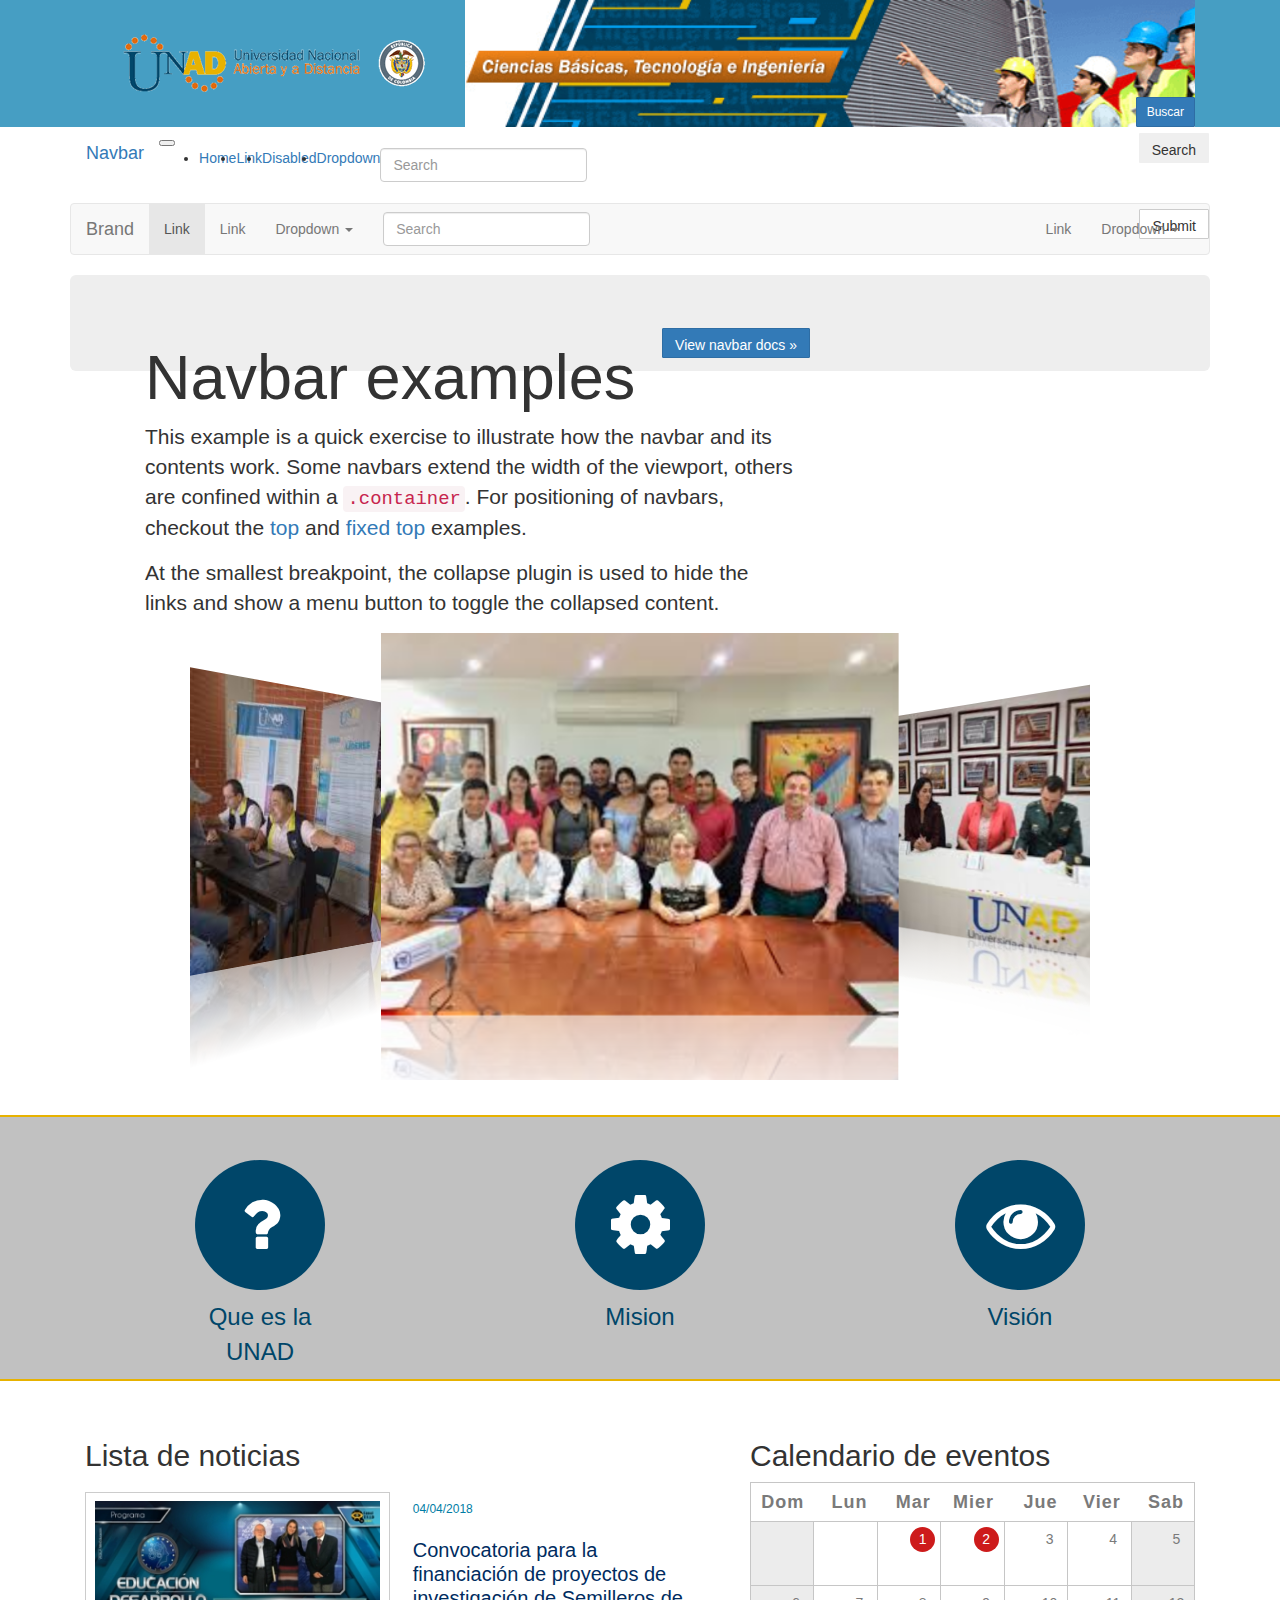
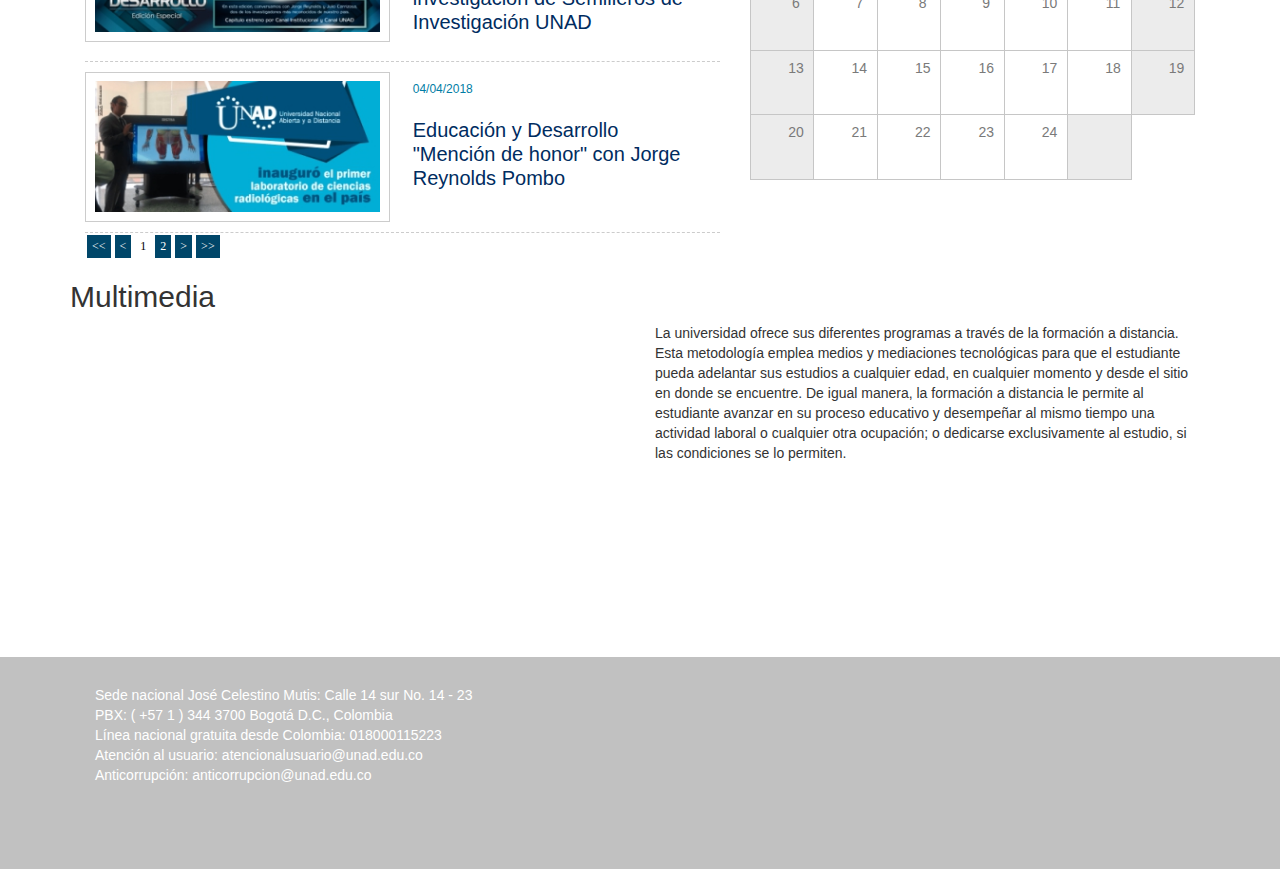
==== commit 6c7e34a5: "menu index" ====
--- a/index.html
+++ b/index.html
@@ -75,24 +75,60 @@
               </div>
           </nav>
 
-          <nav class="navbar navbar-light bg-faded rounded navbar-toggleable-md">
-              <button class="navbar-toggler" type="button" data-toggle="collapse" data-target="#containerNavbarCenter" aria-controls="containerNavbarCenter" aria-expanded="false" aria-label="Toggle navigation">
-                  <span class="navbar-toggler-icon"></span>
-              </button>
-
-              <div class="collapse navbar-collapse justify-content-md-center" id="containerNavbarCenter">
-                  <ul class="navbar-nav">
-                      <li class="nav-item active">
-                          <a class="nav-link" href="#">Centered nav only <span class="sr-only">(current)</span></a>
-                      </li>
-                      <li class="nav-item">
-                          <a class="nav-link" href="Multimedia.html">multimedia</a>
-                      </li>
-                    
-                    
-                  </ul>
-              </div>
+          <nav class="navbar navbar-default">
+              <div class="container-fluid">
+                  <!-- Brand and toggle get grouped for better mobile display -->
+                  <div class="navbar-header">
+                      <button type="button" class="navbar-toggle collapsed" data-toggle="collapse" data-target="#bs-example-navbar-collapse-1" aria-expanded="false">
+                          <span class="sr-only">Toggle navigation</span>
+                          <span class="icon-bar"></span>
+                          <span class="icon-bar"></span>
+                          <span class="icon-bar"></span>
+                      </button>
+                      <a class="navbar-brand" href="#">Brand</a>
+                  </div>
+
+                  <!-- Collect the nav links, forms, and other content for toggling -->
+                  <div class="collapse navbar-collapse" id="bs-example-navbar-collapse-1">
+                      <ul class="nav navbar-nav">
+                          <li class="active"><a href="#">Link <span class="sr-only">(current)</span></a></li>
+                          <li><a href="#">Link</a></li>
+                          <li class="dropdown">
+                              <a href="#" class="dropdown-toggle" data-toggle="dropdown" role="button" aria-haspopup="true" aria-expanded="false">Dropdown <span class="caret"></span></a>
+                              <ul class="dropdown-menu">
+                                  <li><a href="#">Action</a></li>
+                                  <li><a href="#">Another action</a></li>
+                                  <li><a href="#">Something else here</a></li>
+                                  <li role="separator" class="divider"></li>
+                                  <li><a href="#">Separated link</a></li>
+                                  <li role="separator" class="divider"></li>
+                                  <li><a href="#">One more separated link</a></li>
+                              </ul>
+                          </li>
+                      </ul>
+                      <form class="navbar-form navbar-left">
+                          <div class="form-group">
+                              <input type="text" class="form-control" placeholder="Search">
+                          </div>
+                          <button type="submit" class="btn btn-default">Submit</button>
+                      </form>
+                      <ul class="nav navbar-nav navbar-right">
+                          <li><a href="#">Link</a></li>
+                          <li class="dropdown">
+                              <a href="#" class="dropdown-toggle" data-toggle="dropdown" role="button" aria-haspopup="true" aria-expanded="false">Dropdown <span class="caret"></span></a>
+                              <ul class="dropdown-menu">
+                                  <li><a href="#">Action</a></li>
+                                  <li><a href="#">Another action</a></li>
+                                  <li><a href="#">Something else here</a></li>
+                                  <li role="separator" class="divider"></li>
+                                  <li><a href="#">Separated link</a></li>
+                              </ul>
+                          </li>
+                      </ul>
+                  </div><!-- /.navbar-collapse -->
+              </div><!-- /.container-fluid -->
           </nav>
+
 
           <div class="jumbotron">
               <div class="col-sm-8 mx-auto">
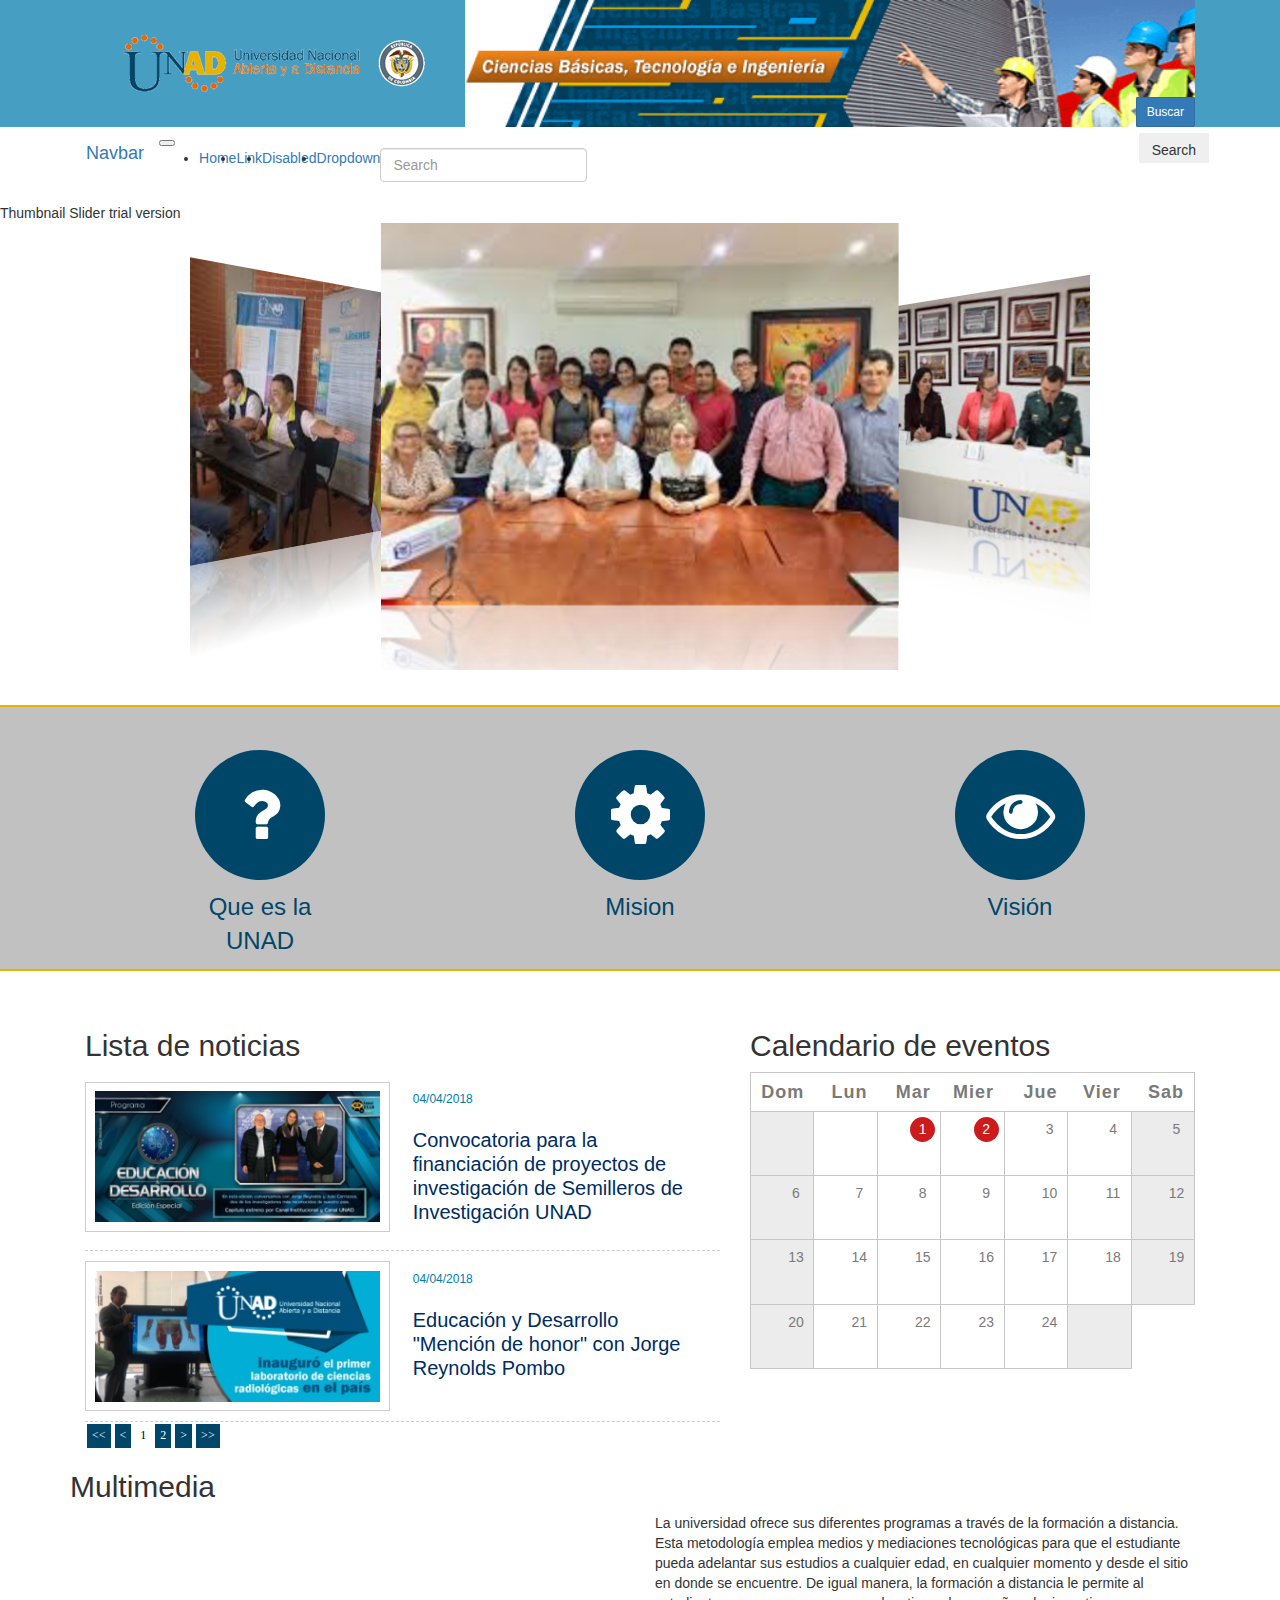
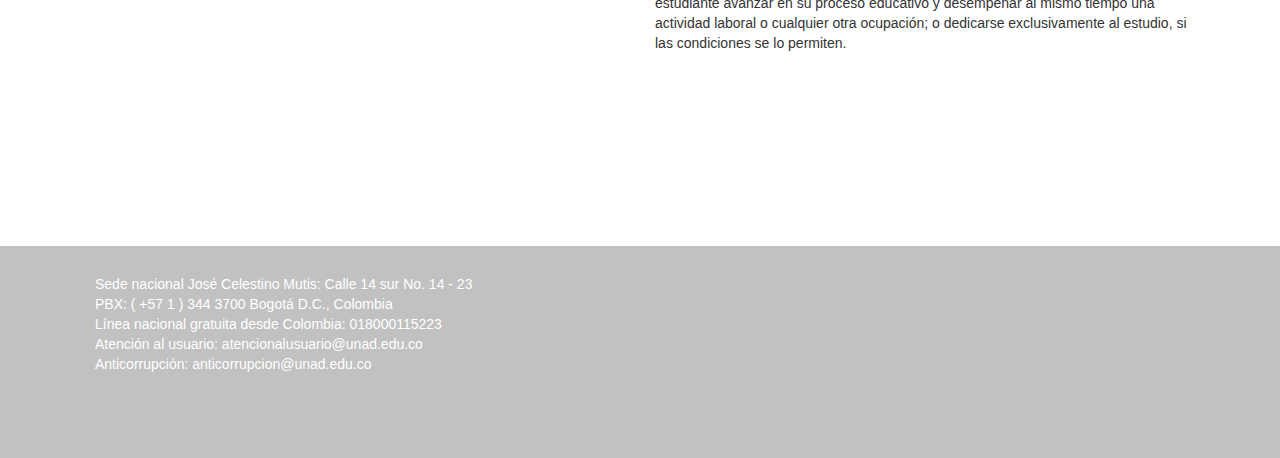
==== commit cb1d45a7: "menu dos" ====
--- a/index.html
+++ b/index.html
@@ -75,71 +75,8 @@
               </div>
           </nav>
 
-          <nav class="navbar navbar-default">
-              <div class="container-fluid">
-                  <!-- Brand and toggle get grouped for better mobile display -->
-                  <div class="navbar-header">
-                      <button type="button" class="navbar-toggle collapsed" data-toggle="collapse" data-target="#bs-example-navbar-collapse-1" aria-expanded="false">
-                          <span class="sr-only">Toggle navigation</span>
-                          <span class="icon-bar"></span>
-                          <span class="icon-bar"></span>
-                          <span class="icon-bar"></span>
-                      </button>
-                      <a class="navbar-brand" href="#">Brand</a>
-                  </div>
-
-                  <!-- Collect the nav links, forms, and other content for toggling -->
-                  <div class="collapse navbar-collapse" id="bs-example-navbar-collapse-1">
-                      <ul class="nav navbar-nav">
-                          <li class="active"><a href="#">Link <span class="sr-only">(current)</span></a></li>
-                          <li><a href="#">Link</a></li>
-                          <li class="dropdown">
-                              <a href="#" class="dropdown-toggle" data-toggle="dropdown" role="button" aria-haspopup="true" aria-expanded="false">Dropdown <span class="caret"></span></a>
-                              <ul class="dropdown-menu">
-                                  <li><a href="#">Action</a></li>
-                                  <li><a href="#">Another action</a></li>
-                                  <li><a href="#">Something else here</a></li>
-                                  <li role="separator" class="divider"></li>
-                                  <li><a href="#">Separated link</a></li>
-                                  <li role="separator" class="divider"></li>
-                                  <li><a href="#">One more separated link</a></li>
-                              </ul>
-                          </li>
-                      </ul>
-                      <form class="navbar-form navbar-left">
-                          <div class="form-group">
-                              <input type="text" class="form-control" placeholder="Search">
-                          </div>
-                          <button type="submit" class="btn btn-default">Submit</button>
-                      </form>
-                      <ul class="nav navbar-nav navbar-right">
-                          <li><a href="#">Link</a></li>
-                          <li class="dropdown">
-                              <a href="#" class="dropdown-toggle" data-toggle="dropdown" role="button" aria-haspopup="true" aria-expanded="false">Dropdown <span class="caret"></span></a>
-                              <ul class="dropdown-menu">
-                                  <li><a href="#">Action</a></li>
-                                  <li><a href="#">Another action</a></li>
-                                  <li><a href="#">Something else here</a></li>
-                                  <li role="separator" class="divider"></li>
-                                  <li><a href="#">Separated link</a></li>
-                              </ul>
-                          </li>
-                      </ul>
-                  </div><!-- /.navbar-collapse -->
-              </div><!-- /.container-fluid -->
-          </nav>
-
-
-          <div class="jumbotron">
-              <div class="col-sm-8 mx-auto">
-                  <h1>Navbar examples</h1>
-                  <p>This example is a quick exercise to illustrate how the navbar and its contents work. Some navbars extend the width of the viewport, others are confined within a <code>.container</code>. For positioning of navbars, checkout the <a href="../navbar-top/">top</a> and <a href="../navbar-top-fixed/">fixed top</a> examples.</p>
-                  <p>At the smallest breakpoint, the collapse plugin is used to hide the links and show a menu button to toggle the collapsed content.</p>
-                  <p>
-                      <a class="btn btn-primary" href="../../components/navbar/" role="button">View navbar docs »</a>
-                  </p>
-              </div>
-          </div>
+
+
       </div>
       <div id="thumbnail-slider">
           <div class="inner">
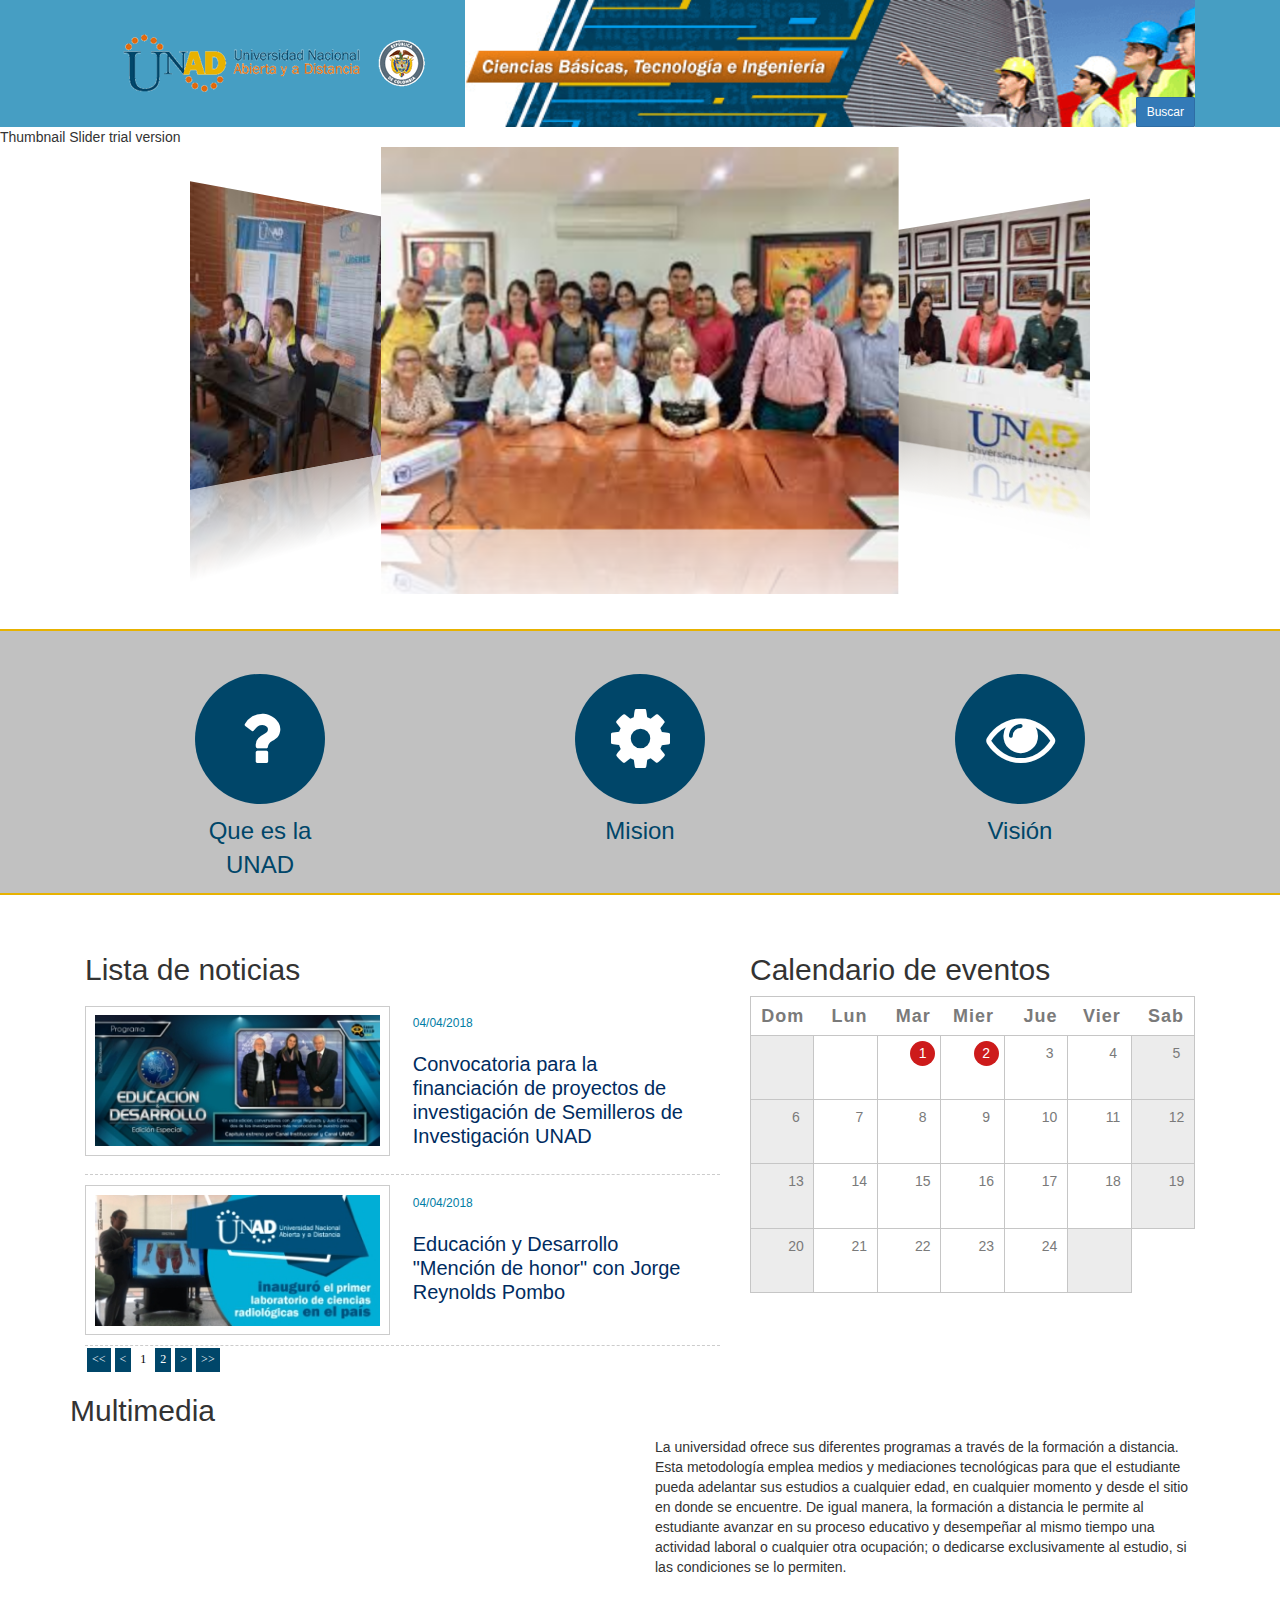
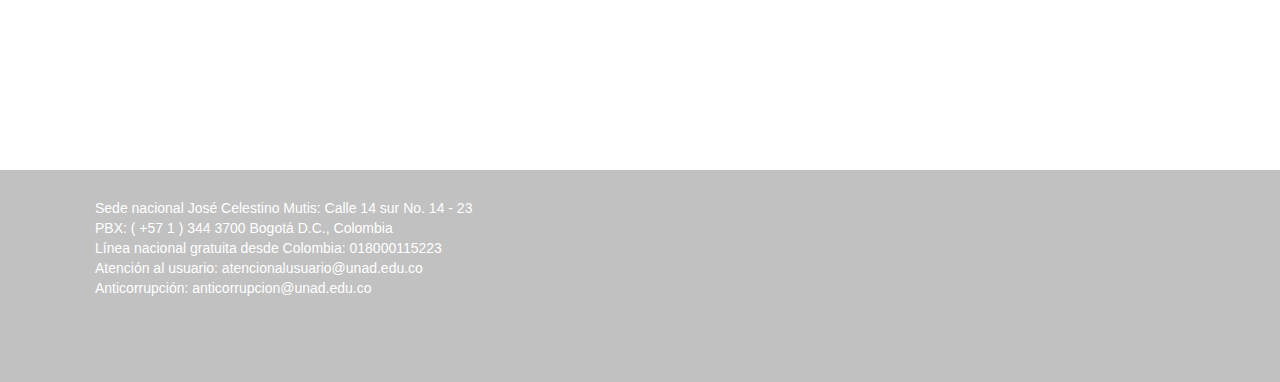
==== commit 7cafdd63: "3 menu" ====
--- a/index.html
+++ b/index.html
@@ -41,43 +41,7 @@
           </div>
       </section> 
 
-      <div class="container">
-          <nav class="navbar navbar-light bg-faded rounded navbar-toggleable-md">
-              <button class="navbar-toggler navbar-toggler-right" type="button" data-toggle="collapse" data-target="#containerNavbar" aria-controls="containerNavbar" aria-expanded="false" aria-label="Toggle navigation">
-                  <span class="navbar-toggler-icon"></span>
-              </button>
-              <a class="navbar-brand" href="#">Navbar</a>
-
-              <div class="collapse navbar-collapse" id="containerNavbar">
-                  <ul class="navbar-nav mr-auto">
-                      <li class="nav-item active">
-                          <a class="nav-link" href="#">Home <span class="sr-only">(current)</span></a>
-                      </li>
-                      <li class="nav-item">
-                          <a class="nav-link" href="#">Link</a>
-                      </li>
-                      <li class="nav-item">
-                          <a class="nav-link disabled" href="#">Disabled</a>
-                      </li>
-                      <li class="nav-item dropdown">
-                          <a class="nav-link dropdown-toggle" href="http://example.com" id="dropdown04" data-toggle="dropdown" aria-haspopup="true" aria-expanded="false">Dropdown</a>
-                          <div class="dropdown-menu" aria-labelledby="dropdown04">
-                              <a class="dropdown-item" href="#">Action</a>
-                              <a class="dropdown-item" href="#">Another action</a>
-                              <a class="dropdown-item" href="#">Something else here</a>
-                          </div>
-                      </li>
-                  </ul>
-                  <form class="form-inline my-2 my-md-0">
-                      <input class="form-control mr-sm-2" type="text" placeholder="Search">
-                      <button class="btn btn-outline-success my-2 my-sm-0" type="submit">Search</button>
-                  </form>
-              </div>
-          </nav>
-
-
-
-      </div>
+
       <div id="thumbnail-slider">
           <div class="inner">
               <ul>
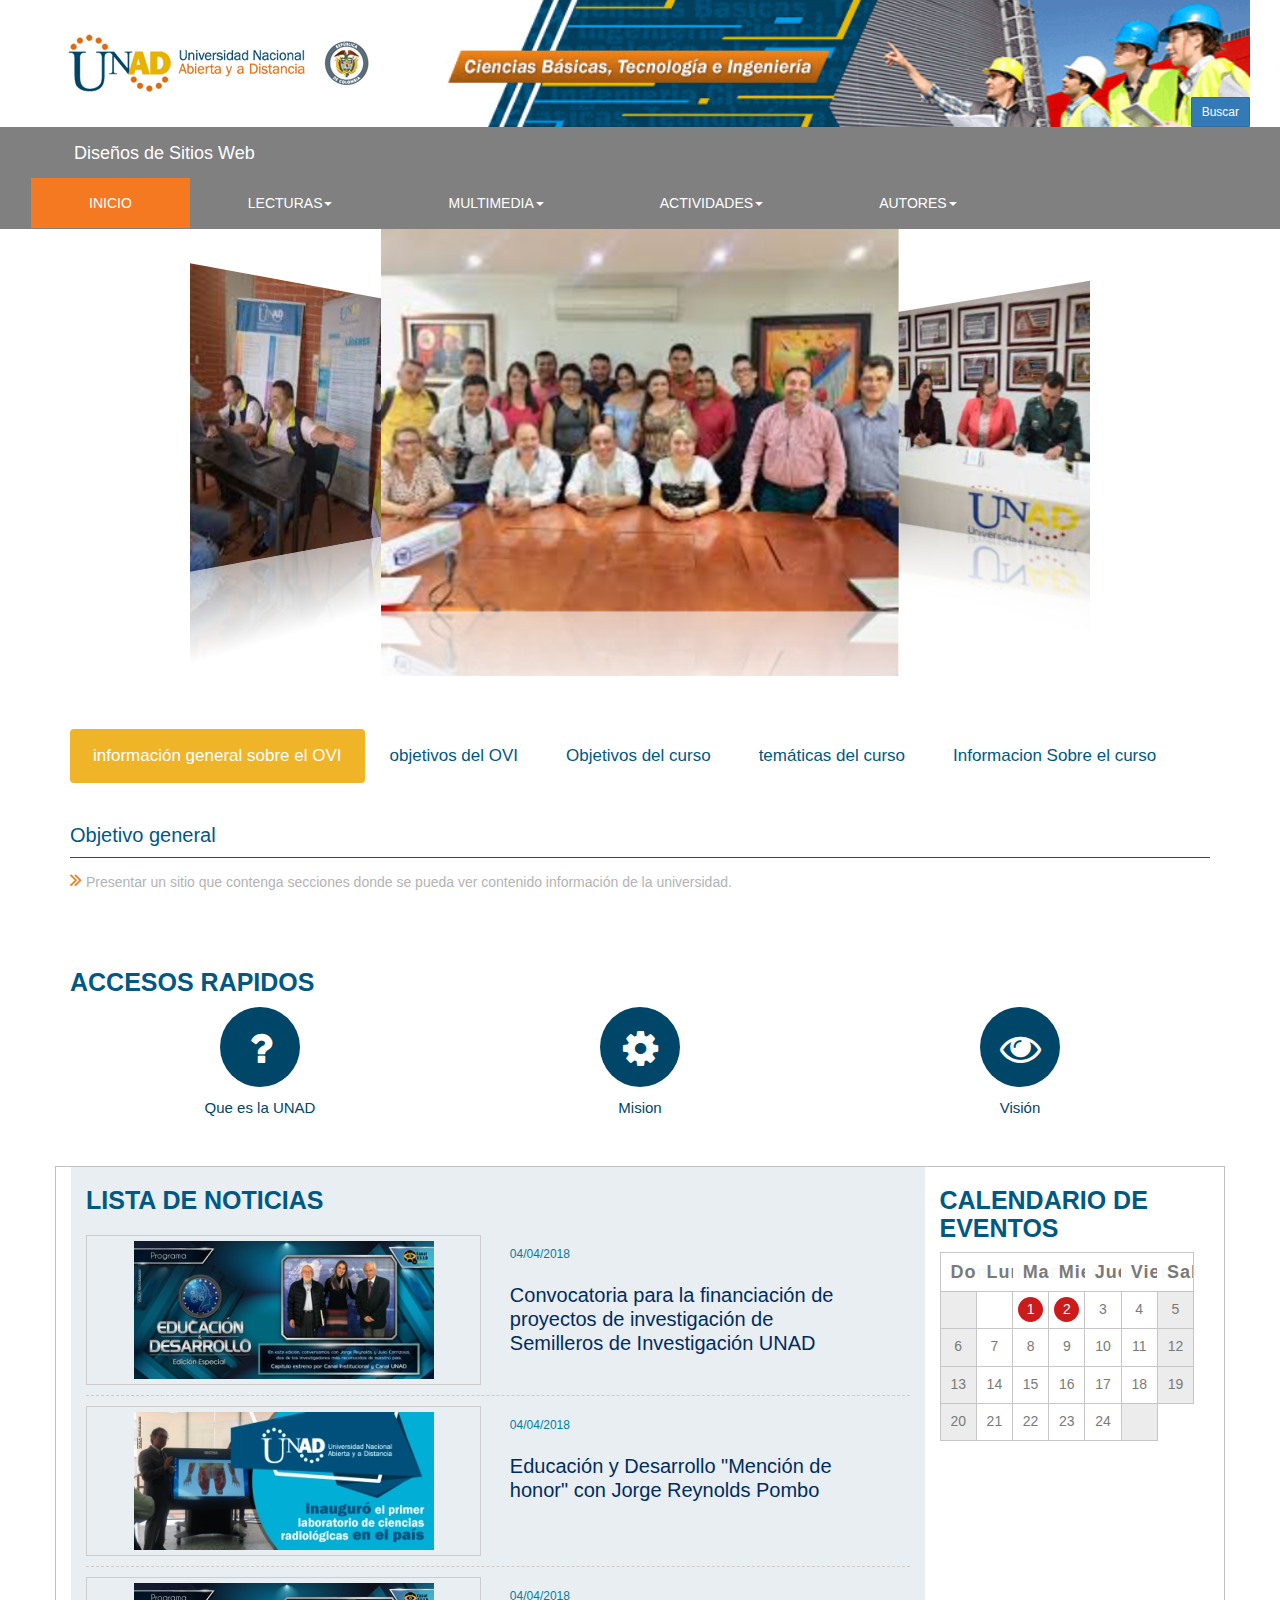
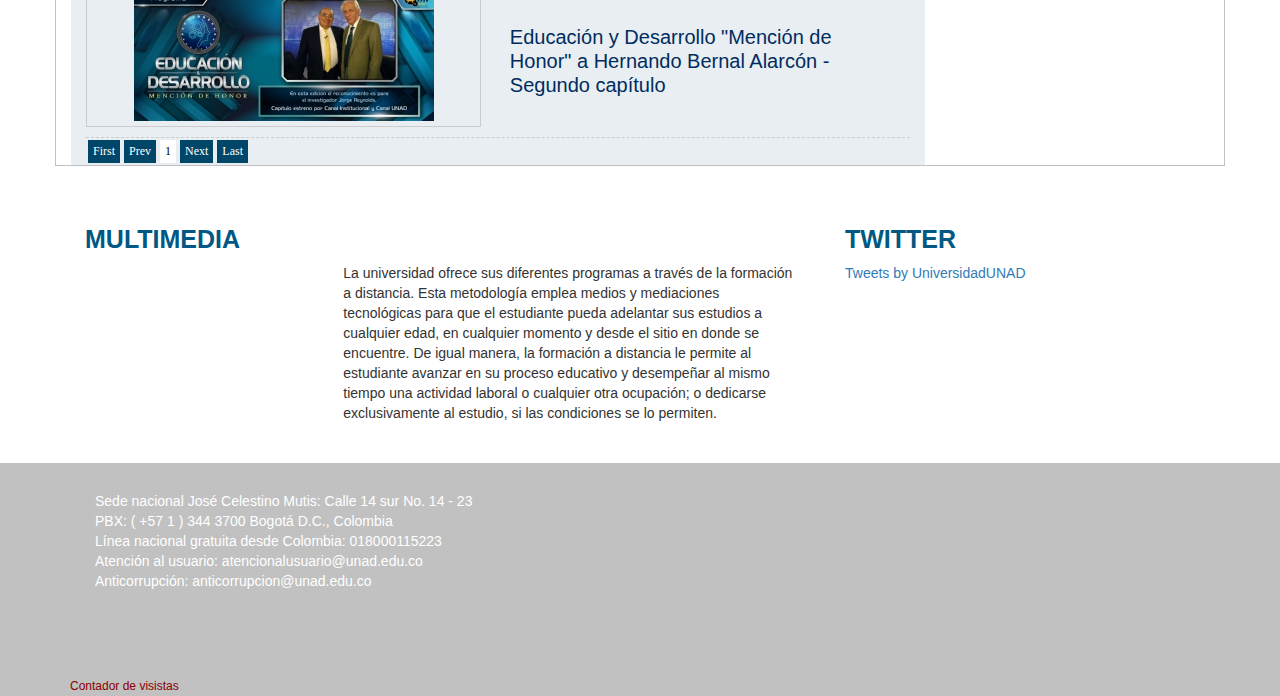
==== commit f15e7575: "actualizar" ====
--- a/index.html
+++ b/index.html
@@ -22,7 +22,7 @@
  
   <body class="">
       <section class="encabezado">
-          <div class="container">
+          <div class="container-fluid">
               <div class="col-md-4">
                   <img src="img/logoUNAD.png" />
               </div>
@@ -40,7 +40,58 @@
               </div>
           </div>
       </section> 
-
+      <section class="menu">
+          <nav class="navbar navbar-inverse">
+              <div class="container-fluid">
+                  <div class="navbar-header">
+                      <button type="button" class="navbar-toggle" data-toggle="collapse" data-target="#myNavbar">
+                          <span class="icon-bar"></span>
+                          <span class="icon-bar"></span>
+                          <span class="icon-bar"></span>
+                      </button>
+                      <a class="navbar-brand" href="#">Diseños de Sitios Web</a>
+                  </div>
+                  <div class="collapse navbar-collapse" id="myNavbar">
+                      <ul class="nav navbar-nav">
+                          <li class="active"><a href="/">INICIO</a></li>
+                        <li class="dropdown">
+                              <a class="dropdown-toggle" data-toggle="dropdown" href="#">LECTURAS<span class="caret"></span></a>
+                              <ul class="dropdown-menu">
+                                  <li><a href="mi pagina web.html">Mi pagina web</a></li>
+                                  <li><a href="#">Por que quiero la unad</a></li>
+                                  <li><a href="#">quien soy yo en la unad</a></li>
+                              </ul>
+                          </li>
+                          <li class="dropdown">
+                              <a class="dropdown-toggle" data-toggle="dropdown" href="#">MULTIMEDIA<span class="caret"></span></a>
+                              <ul class="dropdown-menu">
+                                <li><a href="videotematica.html">TEMÁTICA OVI</a></li>
+                              </ul>
+                          </li>    
+                          <li class="dropdown">
+                              <a class="dropdown-toggle" data-toggle="dropdown" href="#">ACTIVIDADES<span class="caret"></span></a>
+                              <ul class="dropdown-menu">
+                                  <li><a href="himnoUnad.html">himno Unad</a></li>
+                                  <li><a href="Crusigrma.html">Crusigrama</a></li>
+                                  <li><a href="Sopa.html">Sopa de letras</a></li>
+                              </ul>
+                          </li>  
+
+                  
+                          <li class="dropdown">
+                              <a class="dropdown-toggle" data-toggle="dropdown" href="#">AUTORES<span class="caret"></span></a>
+                              <ul class="dropdown-menu">
+                                  <li><a href="autores.html">INGRID JIMENEZ</a></li>
+                                 
+                              </ul>
+                          </li> 
+                      </ul>
+                   
+                  </div>
+              </div>
+          </nav>
+
+      </section>
 
       <div id="thumbnail-slider">
           <div class="inner">
@@ -60,51 +111,140 @@
               </ul>
           </div>
       </div>
+      <div id="rootwizard">
+          <div class="navbar">
+              <div class="navbar-inner">
+                  <div class="container">
+                      <ul class="nav nav-pills">
+                          <li class="active"><a href="#tab1" data-toggle="tab">información general sobre el OVI</a></li>
+                          <li><a href="#tab2" data-toggle="tab">objetivos del OVI</a></li>
+                          <li><a href="#tab3" data-toggle="tab">Objetivos del curso </a></li>
+                          <li><a href="#tab4" data-toggle="tab">temáticas del curso</a></li>
+                          <li><a href="#tab5" data-toggle="tab">Informacion Sobre el curso</a></li>
+                       
+                      </ul>
+                  </div>
+              </div>
+          </div>
+          <div class="tab-content container">
+              <div class="tab-pane active" id="tab1">
+                 <h2 class="titulosp">Objetivo general</h2>
+                  <hr />
+                  <p><i class="fa fa-angle-double-right"></i> Presentar un sitio que contenga secciones donde se pueda ver contenido información de la universidad.</p>
+              </div>
+              <div class="tab-pane" id="tab2">
+                 <h2 class="titulosp">objetivos del OVI</h2>
+                  <hr />
+                  <p><i class="fa fa-angle-double-right"></i> por medio de diferentes medios, ya sean videos, audios calendarios, notas específicas, accesos de interés a otras páginas que presenten información de la universidad</p>
+                  <p><i class="fa fa-angle-double-right"></i> Presentar la misión y la visión de la unad, como elemento principal de mi sitio web</p>
+                  <p><i class="fa fa-angle-double-right"></i> Imprentar de forma adecuada los elementos y Estructura básica de html5, para una excelente presentación del sitio web.</p>
+              </div>
+              <div class="tab-pane" id="tab3">
+                  <h2 class="titulosp">Propósitos del curs</h2>
+                  <hr />
+                  <p><i class="fa fa-angle-double-right"></i> Que el estudiante se fundamente teóricamente sobre las generalidades básicas del Diseño  Web</p>
+                  <p><i class="fa fa-angle-double-right"></i> Que el estudiante pueda utilizar de forma correcta los lenguajes HTML5 y CSS3 para aplicarlos en la solución de problemas de construcción de Sitios Web. </p>
+                  <p><i class="fa fa-angle-double-right"></i> Que el estudiante implemente servicios y sitios web a través de sistemas de control de versiones. </p>
+              </div>
+              <div class="tab-pane" id="tab4">
+                  <h2 class="titulosp">Temáticas</h2>
+                  <hr />             
+                  <div class="row">
+                        <div class="col-md-3">
+                            <div class="ttltematica">
+                                <p>Unidad 1 Introducción al Diseños de Sitios Web</p>
+                            </div>
+                            <div class="desTematica">
+                                <p><i class="fa fa-angle-double-right"></i>Referentes del diseño web. </p>
+                                <p><i class="fa fa-angle-double-right"></i> Sistemas de control de versiones. </p>
+                                <p><i class="fa fa-angle-double-right"></i>Editores de código para la web.</p>                                
+                            </div>
+                        </div>  
+                      <div class="col-md-3">
+                          <div class="ttltematica">
+                              <p>Unidad 1 HTML5</p>
+                          </div>
+                          <div class="desTematica">
+                              <p><i class="fa fa-angle-double-right"></i> Introducción a HTML5 </p>
+                              <p><i class="fa fa-angle-double-right"></i> Estructura básica de HTML5. </p>
+                              <p><i class="fa fa-angle-double-right"></i>Aplicación de elementos de HTML5 a un proyecto de diseño Web</p>
+                          </div>
+                      </div> 
+                      <div class="col-md-3">
+                          <div class="ttltematica">
+                              <p>Unidad 3 css</p>
+                          </div>
+                          <div class="desTematica">
+                              <p><i class="fa fa-angle-double-right"></i>  Introducción a CSS3. </p>
+                              <p><i class="fa fa-angle-double-right"></i> Estructura básica de CSS3. </p>
+                              <p><i class="fa fa-angle-double-right"></i>Aplicación de elementos de CSS3 a un proyecto de diseño Web.</p>
+                          </div>
+                      </div>               
+                  </div>
+              </div>
+              <div class="tab-pane" id="tab5">
+                  <h2 class="titulosp">Comentarios del curso</h2>
+                  <hr />   
+                  <p><i class="fa fa-angle-double-right"></i>  El desarrollo de las tecnologías nos permite desarrollar grandes cosas página con excelente calidad. </p>        
+                  <p><i class="fa fa-angle-double-right"></i>  Este desarrollo lo hago para mostrar información de la universidad como noticias misión visón y calendario de eventos. redes sociales y noticias. </p>         
+              </div>
+                            
+          </div>
+      </div>
+
+
       <div class="accesosRapidos">
         <div class="container">
+            <h2>Accesos rapidos</h2>
             <div class="col-md-4">
-                <div class="item">
-                    <div class="circulos">
-                        <i class="fa fa-question"></i>
+                <a href="unad.html">
+                    <div class="item">
+
+                        <div class="circulos">
+                            <i class="fa fa-question"></i>
+                        </div>
+                        <span>Que es la UNAD</span>
                     </div>
-                    <span>Que es la UNAD</span>
-                </div>
+                </a>
             </div>
             <div class="col-md-4">
-                <div class="item">
-                    <div class="circulos">
-                        <i class="fa fa-cog"></i>
+                <a href="mision y vision.html">
+                    <div class="item">
+                        <div class="circulos">
+                            <i class="fa fa-cog"></i>
+                        </div>
+                        <span>Mision</span>
                     </div>
-                    <span>Mision</span>
+                  </a>
+             </div>
+            <div class="col-md-4">
+                <a href="mision y vision.html">
+                    <div class="item">
+                        <div class="circulos">
+                            <i class="fa fa-eye"></i>
+                        </div>
+                        <span>Visión</span>
+                    </div>
+                </a>
                 </div>
-            </div>
-            <div class="col-md-4">
-                <div class="item">
-                    <div class="circulos">
-                        <i class="fa fa-eye"></i>
-                    </div>
-                    <span>Visión</span>
-                </div>
-            </div>
-
         </div>
       </div>
       <div class="noticias">
           <div class="container">
            
-              <div class="col-md-7">
-                  <h2>Lista de noticias</h2>
+              <div class="col-md-9 fondo-d">
+                  <h2 class="tituloSeccion">Lista de noticias</h2>
                   <div id="paging_container2" class="">
                       <ul class="alt_content content">
                               <li class="dfwp-item">
                                   <div class="item-paginado">
-                                      <a class="link-img-container" href="">
+                                      <a class="link-img-container" href="Noticias.html">
                                           <img src="img/3.jpg" />
 
                                       </a>
                                       <div class="desc-item-paginate">
                                           <span class="date-item-pag">04/04/2018</span>
-                                          <a href="">
+                                          <a href="Noticias.html">
                                               <h2 class="title-article">Convocatoria para la financiación de proyectos de investigación de Semilleros de Investigación UNAD</h2>
                                           </a>
                                       </div>
@@ -112,13 +252,13 @@
                               </li>
                               <li class="dfwp-item">
                                   <div class="item-paginado">
-                                      <a class="link-img-container" href="">
+                                      <a class="link-img-container" href="Noticias.html">
                                           <img src="img/1.jpg" />
 
                                       </a>
                                       <div class="desc-item-paginate">
                                           <span class="date-item-pag">04/04/2018</span>
-                                          <a href="">
+                                          <a href="Noticias.html">
                                               <h2 class="title-article">Educación y Desarrollo "Mención de honor" con Jorge Reynolds Pombo</h2>
                                           </a>
                                       </div>
@@ -126,13 +266,13 @@
                               </li>
                           <li class="dfwp-item">
                               <div class="item-paginado">
-                                  <a class="link-img-container" href="">
+                                  <a class="link-img-container" href="Noticias.html">
                                       <img src="img/6.jpg" />
 
                                   </a>
                                   <div class="desc-item-paginate">
                                       <span class="date-item-pag">04/04/2018</span>
-                                      <a href="">
+                                      <a href="Noticias.html">
                                           <h2 class="title-article">Educación y Desarrollo "Mención de Honor" a Hernando Bernal Alarcón - Segundo capítulo</h2>
                                       </a>
                                   </div>
@@ -145,8 +285,8 @@
                   </div>
                 
               </div>
-              <div class="col-md-5">
-                  <h2>Calendario de eventos</h2>
+              <div class="col-md-3">
+                  <h2 class="tituloSeccion">Calendario de eventos</h2>
                   <section id="modal">
                       <div class="wrapper">
                           <div class="content">
@@ -292,6 +432,8 @@
                       </div>
                   </section>
                   <div id="bottom" class="collectonme"></div>
+
+                 
               </div>
           </div>
       </div>
@@ -300,20 +442,33 @@
           <div class="container">
 
               <div class="video">
-                  <h2>Multimedia</h2>
-                  <div class="col-md-6">                     
-                      <div class="embed-responsive embed-responsive-16by9">
-                          <iframe width="560" height="315" src="https://www.youtube.com/embed/EOxxKouk0tg" frameborder="0" allow="autoplay; encrypted-media" allowfullscreen></iframe>
-                      </div>
-                  </div>
-                  <div class="col-md-6">
-                      <div class="embed-responsive embed-responsive-16by9">
-                          <p>
-                              La universidad ofrece sus diferentes programas a través de la formación a distancia. Esta metodología emplea medios y mediaciones tecnológicas para que el estudiante pueda adelantar sus estudios a cualquier edad, en cualquier momento y desde el sitio en donde se encuentre.
-
-                              De igual manera, la formación a distancia le permite al estudiante avanzar en su proceso educativo y desempeñar al mismo tiempo una actividad laboral o cualquier otra ocupación; o dedicarse exclusivamente al estudio, si las condiciones se lo permiten.
-                          </p>
-                      </div>
+                  
+                  <div class="col-md-8">  
+                      <h2>Multimedia</h2> 
+                      <div class="col-md-4">
+                          <div class="embed-responsive embed-responsive-16by9 ">
+                              <iframe src="https://www.youtube.com/embed/EOxxKouk0tg" frameborder="0" allow="autoplay; encrypted-media" allowfullscreen></iframe>
+                          </div>
+                      </div>
+                      <div class="col-md-8">
+                          <div class="">
+                              <p>
+                                  La universidad ofrece sus diferentes programas a través de la formación a distancia. Esta metodología emplea medios y mediaciones tecnológicas para que el estudiante pueda adelantar sus estudios a cualquier edad, en cualquier momento y desde el sitio en donde se encuentre.
+
+                                  De igual manera, la formación a distancia le permite al estudiante avanzar en su proceso educativo y desempeñar al mismo tiempo una actividad laboral o cualquier otra ocupación; o dedicarse exclusivamente al estudio, si las condiciones se lo permiten.
+                              </p>
+                          </div>
+                      </div>
+                  </div>
+                 
+                  <div class="col-md-4">
+                      <h2>twitter</h2>
+                      <section class="redSocial">
+                          <div class="social">
+                              <a class="twitter-timeline" data-width="500" data-height="300" data-dnt="true" data-theme="light" href="https://twitter.com/UniversidadUNAD?ref_src=twsrc%5Etfw">Tweets by UniversidadUNAD</a>
+                              <script async src="https://platform.twitter.com/widgets.js" charset="utf-8"></script>
+                          </div>
+                      </section>
                   </div>
               </div>
           </div>
@@ -333,6 +488,7 @@
             <div class="col-md-5">
                 <iframe src="https://www.google.com/maps/embed?pb=!1m18!1m12!1m3!1d3977.047825039889!2d-74.09976548584297!3d4.585438243924465!2m3!1f0!2f0!3f0!3m2!1i1024!2i768!4f13.1!3m3!1m2!1s0x8e3f98e1003987bd%3A0xc1c38a35fe03bf87!2sUniversidad+Nacional+Abierta+y+a+Distancia+-+Sede+Jos%C3%A9+Celestino+Mutis!5e0!3m2!1ses!2sco!4v1523311015147" frameborder="0" style="border:0" allowfullscreen></iframe>
             </div>
+            <a href="" target="_blank"><img src="http://www.reliablecounter.com/count.php?page=153597411&digit=style/plain/3/&reloads=0" alt="" title="" border="0"></a><br /><a href="http://cuerpoaldente.com" target="_blank" style="font-family: Geneva, Arial; font-size: 12px; color: darkred; text-decoration: none;">Contador de visistas</a>
         </div>
      </footer>
 
@@ -344,8 +500,7 @@
       <script>
           $(document).ready(function () {
               $('#paging_container2').pajinate();
-
-
+              $('#rootwizard').bootstrapWizard();
           });
 
           $(document).ready(function () {
--- a/css/style.css
+++ b/css/style.css
@@ -44,7 +44,7 @@
 
 
 section.encabezado {
-    background: #469ec3;
+    background: #fff;
 }
 
 section.encabezado img {
@@ -62,17 +62,77 @@
         background-size: cover;
     height: 127px;
 }
-
-
+/************************menu******************************/
+.navbar-inverse {
+    background-color: #808080;
+    border-color: #808080;
+    border-radius: 0px;
+    margin-bottom: 0px;
+}
+.navbar-brand {
+    float: left;
+    height: 50px;
+    padding: 15px 73px;
+    font-size: 18px;
+    line-height: 20px;
+}
+.navbar-inverse .navbar-brand {
+    color: #fff;
+}
+.navbar-inverse .navbar-nav>li>a {
+    color: #fff;
+}
+
+.navbar-inverse .navbar-nav>.active>a, .navbar-inverse .navbar-nav>.active>a:focus, .navbar-inverse .navbar-nav>.active>a:hover {
+    color: #fff;
+    background-color: #F47920;
+}
+
+.nav>li>a {
+    position: relative;
+    display: block;
+    padding: 15px 58px;
+}
+
+.navbar-nav>li>.dropdown-menu {
+    margin-top: 0;
+    border-top-left-radius: 0;
+    border-top-right-radius: 0;
+    background: #9d9d9d;
+}
+
+.dropdown-menu>li>a:focus, .dropdown-menu>li>a:hover {
+    color: #fff;
+    text-decoration: none;
+    background-color: #F47920;
+}
+
+.dropdown-menu>li>a {
+    display: block;
+    padding: 3px 20px;
+    clear: both;
+    font-weight: 400;
+    line-height: 1.42857143;
+    color: #fff !important;
+    white-space: nowrap;
+    font-size: 16px;
+    text-transform: uppercase;
+}
+
+
+/***********************Acceoso raidos******************************/
 .accesosRapidos .container .item {
     width: 50%;
     margin: 0 auto;
 }
 
+.accesosRapidos a {
+    text-decoration: none;
+}
 
 .accesosRapidos .container .item .circulos {
-    width: 130px;
-    height: 130px;
+    width: 80px;
+    height: 80px;
     background: #004669;
     border-radius: 50%;
     color: #fff;
@@ -82,12 +142,12 @@
     background:#e7b200;
 }
 .accesosRapidos .container .item i.fa {
-   font-size: 69px;
-    margin: 0 auto;
-    display: block;
-    text-align: center;
-    top: 30px;
-    position: relative;
+   font-size: 41px;
+   margin: 0 auto;
+   display: block;
+   text-align: center;
+   top: 21px;
+   position: relative;
 }
 
 .accesosRapidos .container .item i.fa:hover {
@@ -97,12 +157,12 @@
 }
 
 .accesosRapidos .container .item span {
-      font-size: 24px;
-    margin: 0 auto;
-    display: block;
-    text-align: center;
-    color: #004669;
-    padding: 10px 0px;
+      font-size: 15px;
+      margin: 0 auto;
+      display: block;
+      text-align: center;
+      color: #004669;
+      padding: 10px 0px;
 }
 .accesosRapidos .container .item span:hover{
     color: #e7b200;
@@ -110,12 +170,16 @@
 
 
 .accesosRapidos {
-    padding: 43px 0px 0px 0px;
-    background: #c1c1c1;
+    padding: 0px 0px 0px 0px;
     margin-bottom: 38px;
-    border-top: 2px solid #e7b200;
-    border-bottom: 2px solid #e7b200;
-    margin-top: 35px;
+    margin-top: 47px;
+}
+
+.accesosRapidos h2 {
+    font-size: 25px;
+    color: #005883;
+    text-transform: uppercase;
+    font-weight: 700;
 }
 
 /**********************Noticias**********************/
@@ -175,6 +239,20 @@
 }
 
 
+.col-md-9.fondo-d {
+    background: #e8eef1;
+}
+.noticias .container {
+    border: 1px solid #c1c1c1;
+}
+
+.noticias h2.tituloSeccion {
+    font-size: 25px;
+    color: #005883;
+    text-transform: uppercase;
+    font-weight: 700;
+}
+
 .page_navigation , .alt_page_navigation{
 	padding-bottom: 10px;
 }
@@ -193,6 +271,17 @@
 	background-color:white !important;
 	color:black !important;
 }	
+
+    .video h2 {
+    font-size: 25px;
+    color: #005883;
+    text-transform: uppercase;
+    font-weight: 700;
+}
+
+section.video {
+    margin-top: 40px;
+}
 /**************************************************/
 footer {
     background: #c1c1c1;
@@ -214,3 +303,187 @@
     height: 207px;
     padding: 20px;
 }
+/**********************botones de informacion*************************/
+div#rootwizard .nav>li>a {
+    position: relative;
+    display: block;
+    padding: 15px 23px;
+    color: #005883 !important;
+    font-size: 17px;
+    white-space: initial;
+}
+
+div#rootwizard .nav-pills>li.active>a, .nav-pills>li.active>a:focus, .nav-pills>li.active>a:hover {
+    color: #fff !important;
+
+    background-color: #F0B429;
+}
+
+div#rootwizard .nav>li>a:focus, .nav>li>a:hover {
+    text-decoration: none;
+    background-color: #B3B3B3;
+    color:#fff;
+}
+div#rootwizard {
+    margin-top: 52px;
+}
+
+div#rootwizard .tab-pane hr {
+    margin-bottom: 11px;
+    margin-top: 11px;
+    border-top: 1px solid #005883;
+}
+
+div#rootwizard .tab-pane h2 {
+  color: #005883;
+  font-size: 20px;
+}
+
+div#rootwizard .tab-pane p i {
+    color: #F47920;
+    font-size: 21px;
+}
+
+div#rootwizard .tab-pane p {
+    color: #b3b3b3;
+}
+
+.ttltematica p {
+    color: #005883 !important;
+    font-size: 17px;
+}
+
+/*********contenido paginas******************/
+section.infoPgina h1 {
+    color: #005883;
+    font-size: 30px;
+    text-transform: uppercase;
+    font-weight: 700;
+    font-family: aria;
+    text-align: center;
+    margin-bottom: 20px;
+    margin-top: 20px;
+}
+section.infoPgina p {
+    color: #b3b3b3;
+}
+
+section.infoPgina audio {
+    margin-bottom: 35px;
+}
+section.infoPgina .thumbnail {
+    background: #F47920;
+    box-shadow: 5px 10px #888888;
+}
+section.infoPgina .thumbnail h3 {
+    color: #101010;
+    text-align: center;
+    font-weight: 700;
+}
+section.infoPgina .thumbnail p {
+    color: #fff !important;
+}
+/************tarjeta********************/
+
+.card {
+    font-size: 1em;
+    overflow: hidden;
+    padding: 0;
+    border: none;
+    border-radius: .28571429rem;
+    box-shadow: 0 1px 3px 0 #d4d4d5, 0 0 0 1px #d4d4d5;
+}
+
+.card-block {
+    font-size: 1em;
+    position: relative;
+    margin: 0;
+    padding: 1em;
+    border: none;
+    border-top: 1px solid rgba(34, 36, 38, .1);
+    box-shadow: none;
+}
+
+.card-img-top {
+    display: block;
+    width: 100%;
+    height: auto;
+}
+
+.card-title {
+    font-size: 1.28571429em;
+    font-weight: 700;
+    line-height: 1.2857em;
+}
+
+.card-text {
+    clear: both;
+    margin-top: .5em;
+    color: rgba(0, 0, 0, .68);
+}
+
+.card-footer {
+    font-size: 1em;
+    position: static;
+    top: 0;
+    left: 0;
+    max-width: 100%;
+    padding: .75em 1em;
+    color: rgba(0, 0, 0, .4);
+    border-top: 1px solid rgba(0, 0, 0, .05) !important;
+    background: #fff;
+}
+
+.card-inverse .btn {
+    border: 1px solid rgba(0, 0, 0, .05);
+}
+
+.profile {
+    position: absolute;
+    top: -12px;
+    display: inline-block;
+    overflow: hidden;
+    box-sizing: border-box;
+    width: 25px;
+    height: 25px;
+    margin: 0;
+    border: 1px solid #fff;
+    border-radius: 50%;
+}
+
+.profile-avatar {
+    display: block;
+    width: 100%;
+    height: auto;
+    border-radius: 50%;
+}
+
+.profile-inline {
+    position: relative;
+    top: 0;
+    display: inline-block;
+}
+
+.profile-inline ~ .card-title {
+    display: inline-block;
+    margin-left: 4px;
+    vertical-align: top;
+}
+
+.text-bold {
+    font-weight: 700;
+}
+
+.meta {
+    font-size: 1em;
+    color: rgba(0, 0, 0, .4);
+}
+
+.meta a {
+    text-decoration: none;
+    color: rgba(0, 0, 0, .4);
+}
+
+.meta a:hover {
+    color: rgba(0, 0, 0, .87);
+}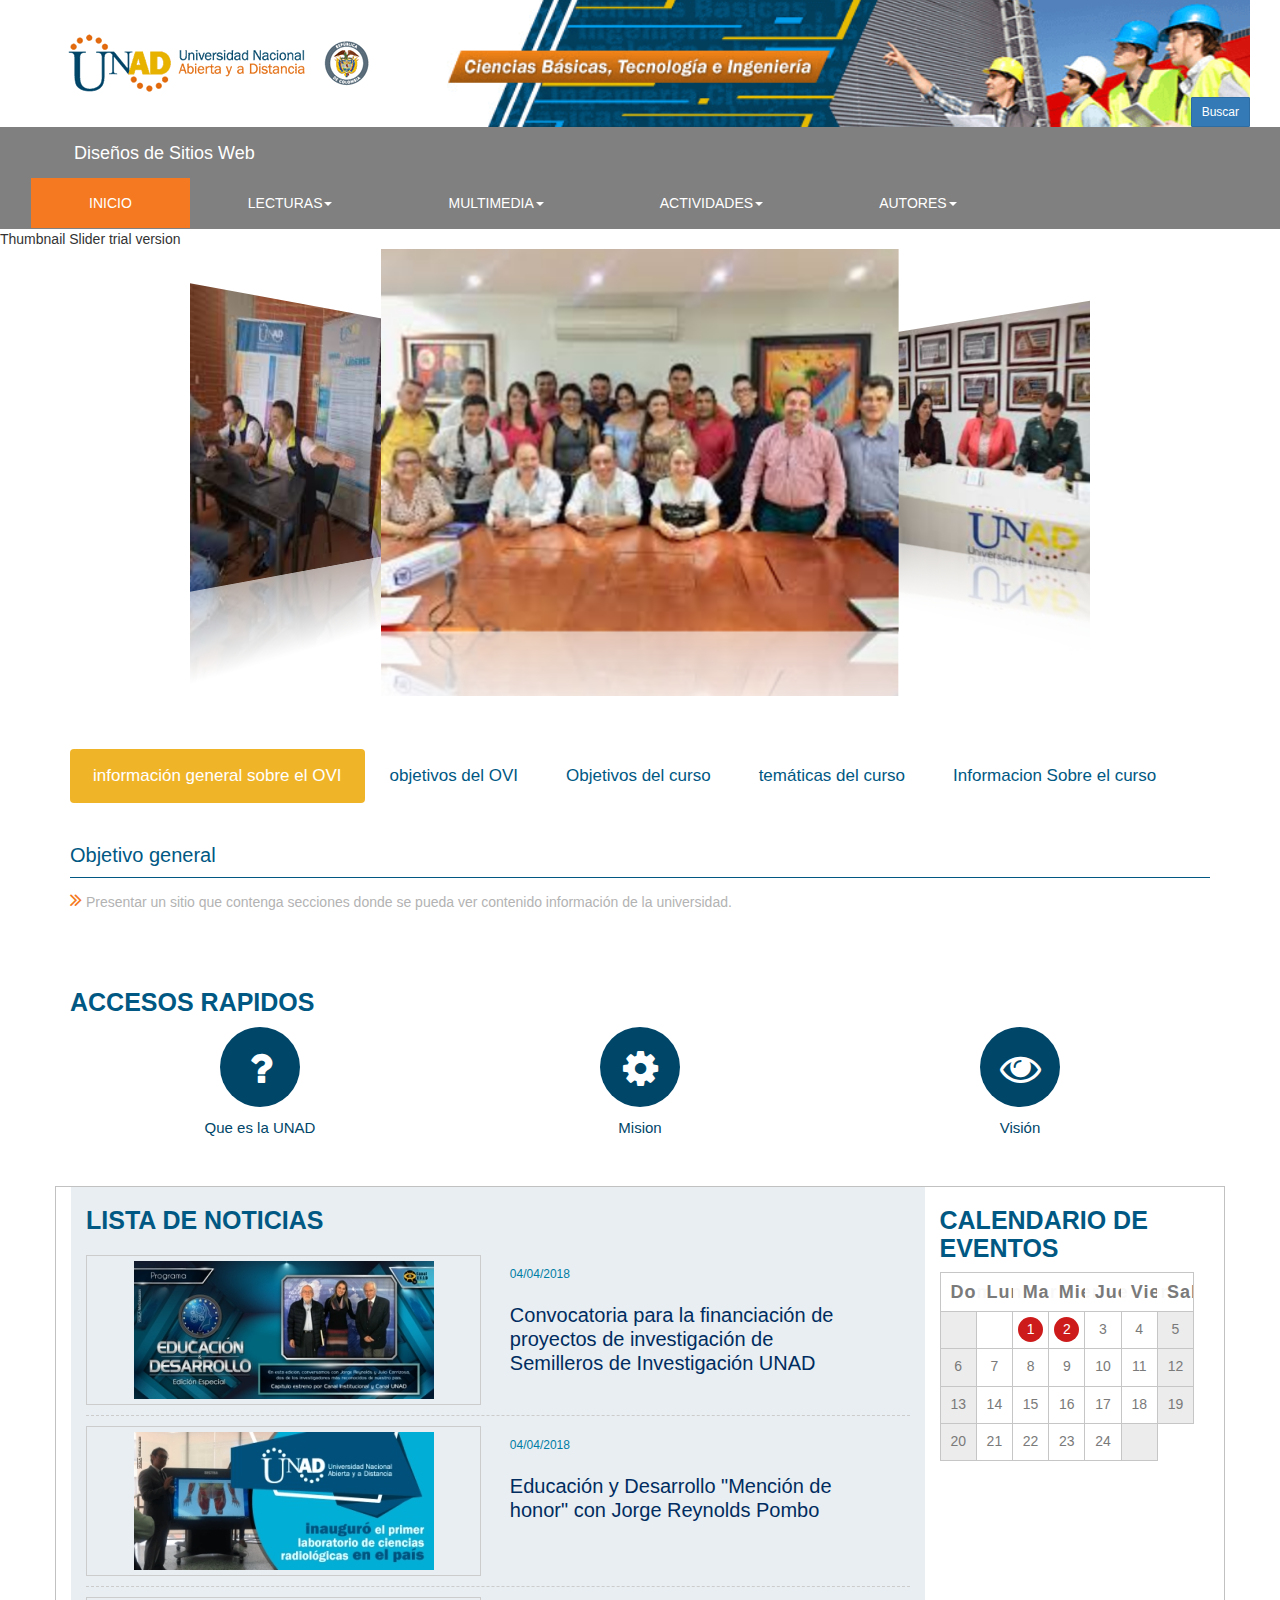
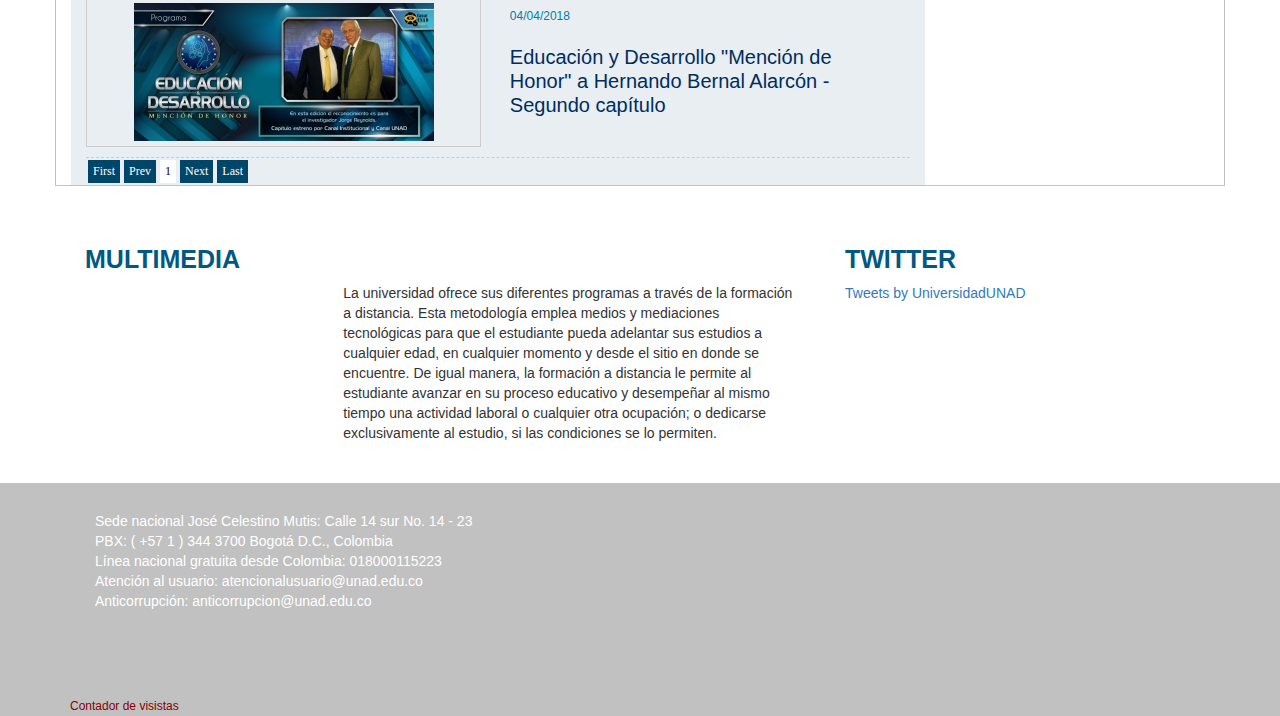
==== commit 46e424e5: "activar" ====
--- a/index.html
+++ b/index.html
@@ -53,7 +53,7 @@
                   </div>
                   <div class="collapse navbar-collapse" id="myNavbar">
                       <ul class="nav navbar-nav">
-                          <li class="active"><a href="/">INICIO</a></li>
+                          <li class="active"><a href="https://ingrij27.github.io/pagina-web-ovi/">INICIO</a></li>
                         <li class="dropdown">
                               <a class="dropdown-toggle" data-toggle="dropdown" href="#">LECTURAS<span class="caret"></span></a>
                               <ul class="dropdown-menu">
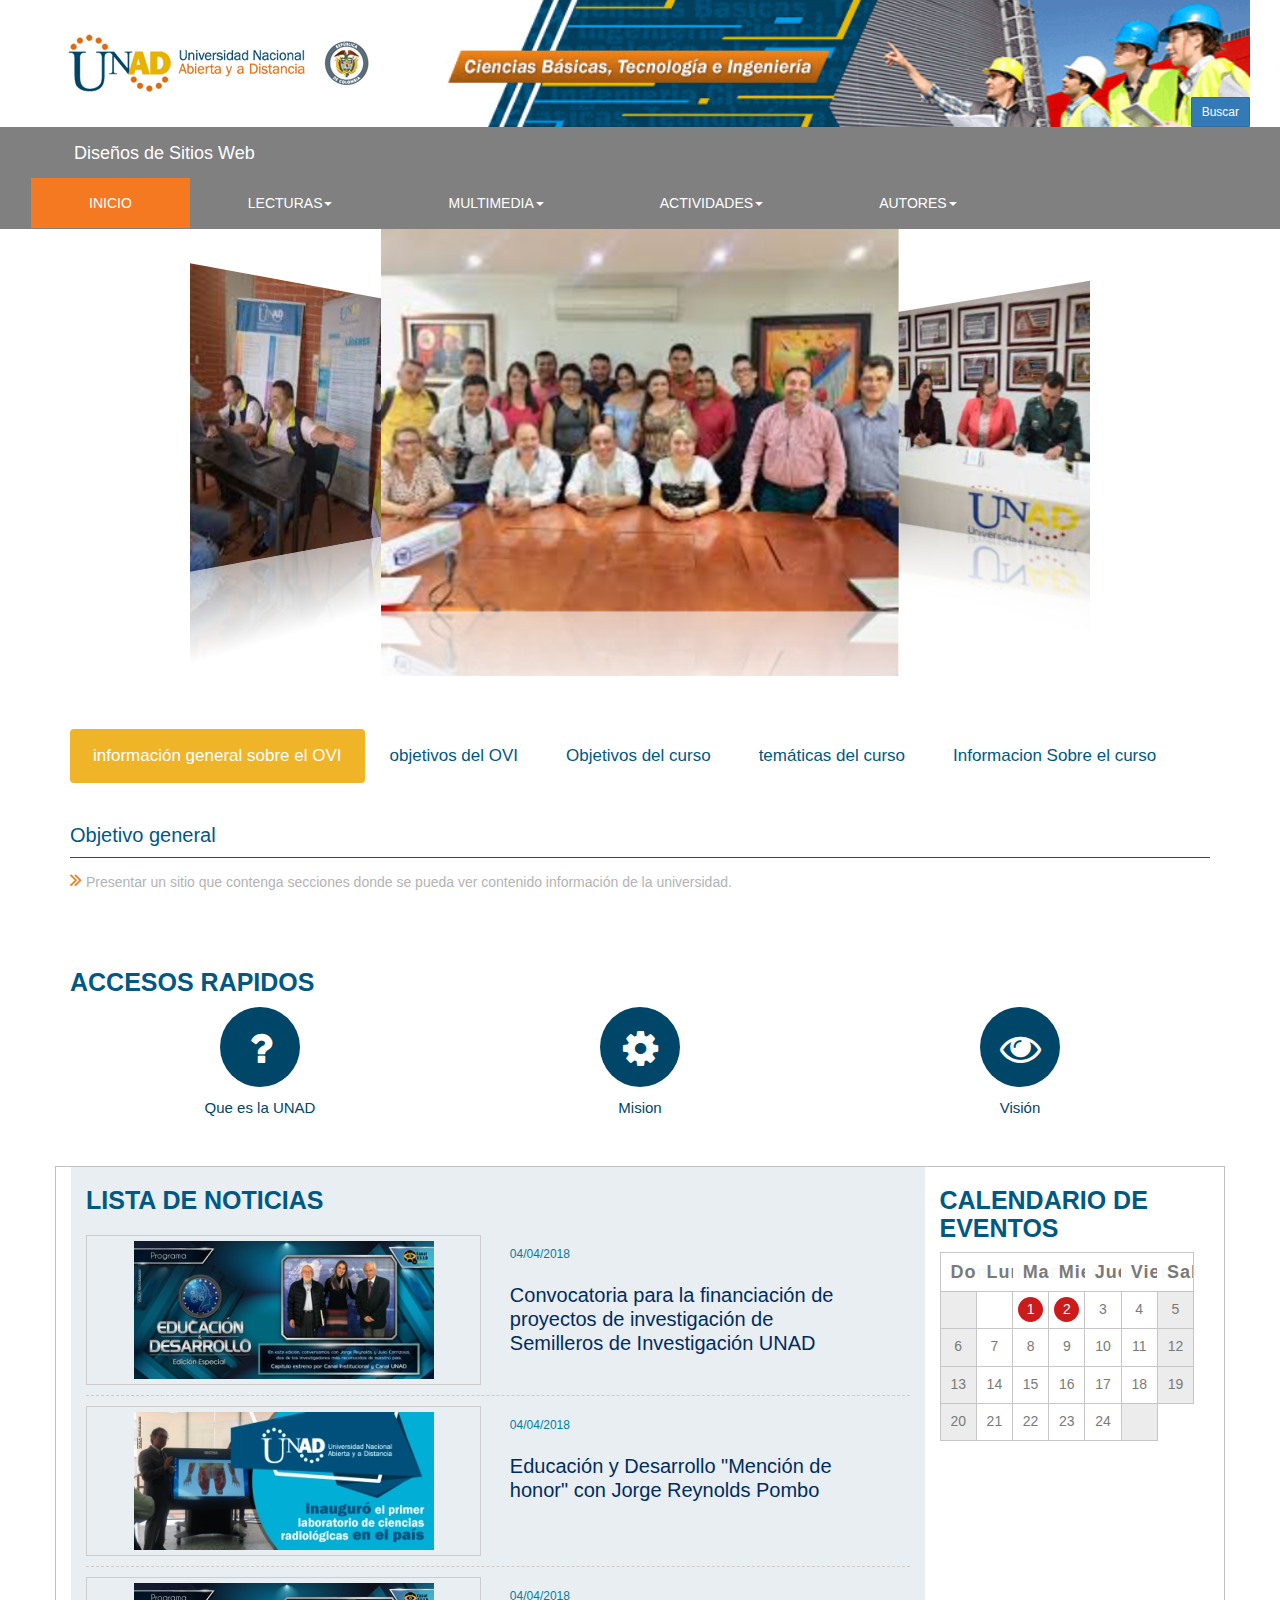
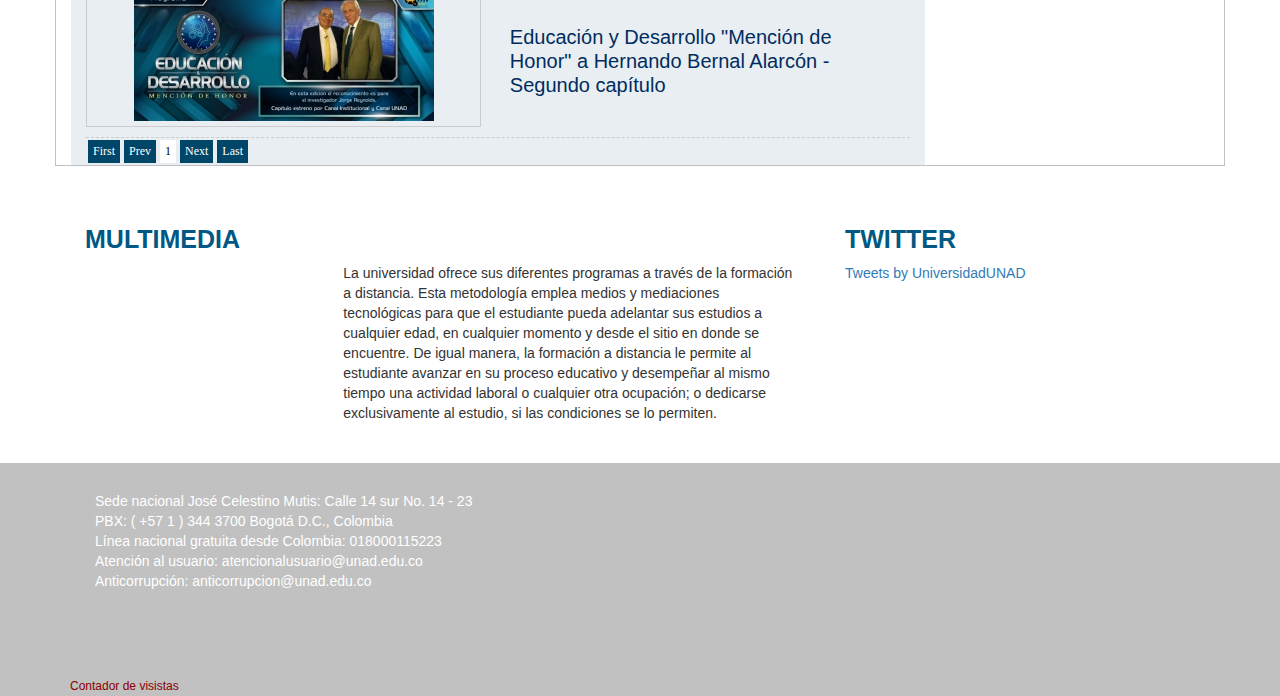
==== commit 55a407f8: "TEMATICAS" ====
--- a/index.html
+++ b/index.html
@@ -66,6 +66,7 @@
                               <a class="dropdown-toggle" data-toggle="dropdown" href="#">MULTIMEDIA<span class="caret"></span></a>
                               <ul class="dropdown-menu">
                                 <li><a href="videotematica.html">TEMÁTICA OVI</a></li>
+                                  <li><a href="mipaginav.html">MI PÁGINA WEB</a></li>
                               </ul>
                           </li>    
                           <li class="dropdown">
